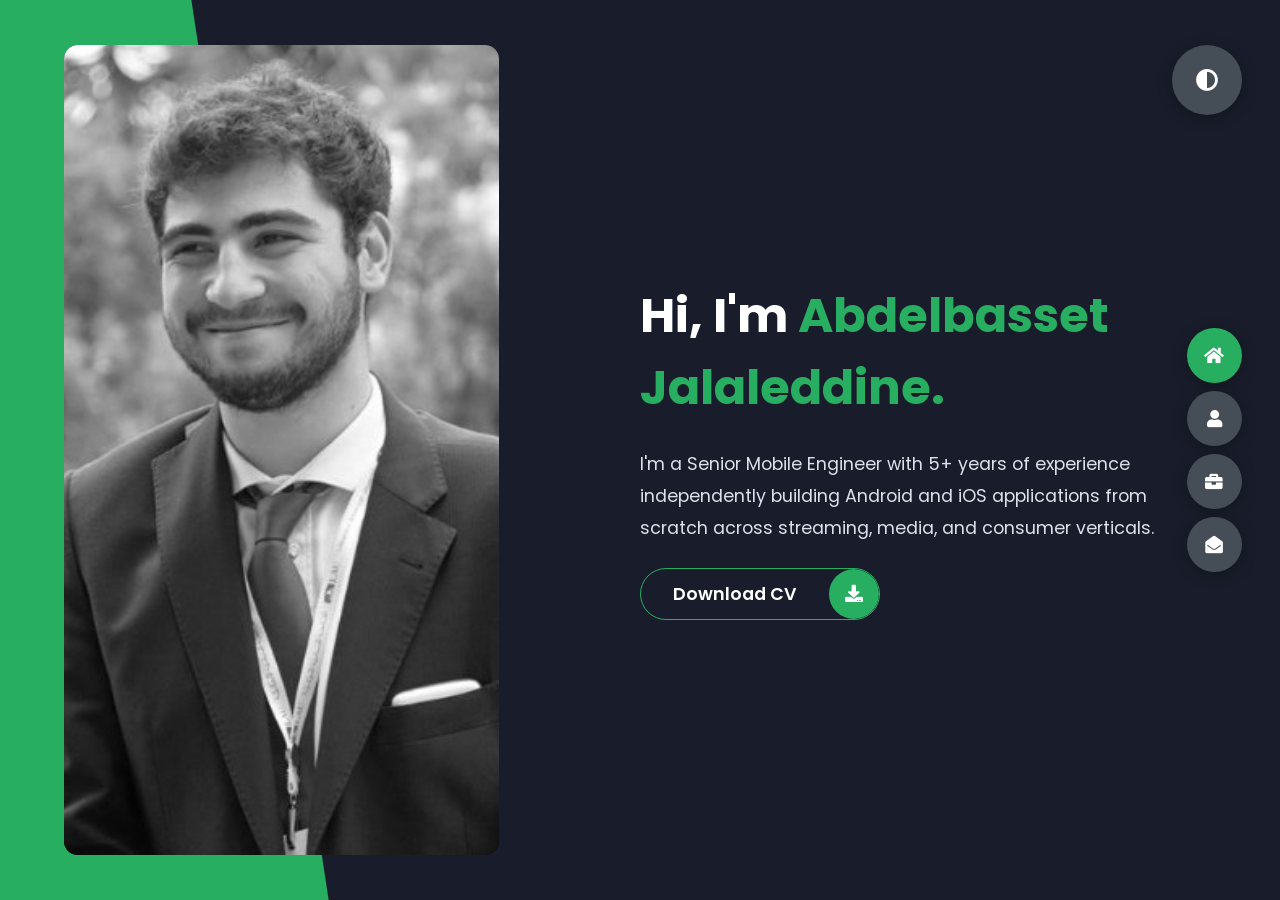
==== index.html @ e1ea6615 "Fixed ReadME msg" ====
<!DOCTYPE html>
<html lang="en">
<head>
    <meta charset="UTF-8">
    <meta http-equiv="X-UA-Compatible" content="IE=edge">
    <meta name="viewport" content="width=device-width, initial-scale=1.0">
    <title>Abdelbasset's Portfolio</title>
    <link rel="stylesheet" href="styles/styles.css">
    <link rel="preconnect" href="https://fonts.googleapis.com/">
    <link rel="preconnect" href="https://fonts.gstatic.com/" crossorigin>
    <link rel="stylesheet" href="https://cdnjs.cloudflare.com/ajax/libs/font-awesome/5.15.4/css/all.min.css" crossorigin="anonymous" referrerpolicy="no-referrer"/>
    <link href="https://fonts.googleapis.com/css2?family=Poppins:wght@400;500;600;700;800&display=swap" rel="stylesheet">
</head>
<body class="main-content">

    <header class="container header active" id="home">
        <div class="header-content">
            <div class="left-header">
                <div class="h-shape"></div>
                <div class="image">
                    <img src="img/hero.jpg" alt="Abdelbasset Jalaleddine">
                </div>
            </div>
            <div class="right-header">
                <h1 class="name">
                    Hi, I'm <span>Abdelbasset Jalaleddine.</span>
                </h1>
                <p>
                    I'm a Senior Mobile Engineer with 5+ years of experience independently building Android and iOS applications from scratch across streaming, media, and consumer verticals.
                </p>
                <div class="btn-con">
                    <a href="Abdelbasset_Jalaleddine_CV.pdf" target="_blank" class="main-btn">
                        <span class="btn-text">Download CV</span>
                        <span class="btn-icon"><i class="fas fa-download"></i></span>
                    </a>
                </div>
            </div>
        </div>
    </header>

    <main>
        <section class="container about" id="about">
            <div class="main-title">
                <h2>About <span>me</span><span class="bg-text">my stats</span></h2>
            </div>
            <div class="about-container">
                <div class="left-about">
                    <h4>Information About me</h4>
                    <p>
                        Senior Mobile Engineer with a Canadian Open Work Permit.<br/>
                        I have 5+ years of experience independently building applications from scratch and led cross-functional teams as a Lead Mobile Developer while continuing to personally deliver complete products end-to-end.<br/><br/>
                        Sole author of apps with a combined 6.6M+ downloads.<br/>
                        Authored a custom ExoPlayer library, a company-wide API client library, full API documentation, and a custom ChromeCast Receiver supporting ads, DRM, audio tracks, and subtitles across Android, iOS, and Web.
                    </p>
                    <div class="btn-con">
                        <a href="Abdelbasset_Jalaleddine_CV.pdf" target="_blank" class="main-btn">
                            <span class="btn-text">Download CV</span>
                            <span class="btn-icon"><i class="fas fa-download"></i></span>
                        </a>
                    </div>
                </div>
                <div class="right-about">
                    <div class="about-item">
                        <div class="abt-text">
                            <p class="large-text">6.6M+</p>
                            <p class="small-text">App <br/> Downloads</p>
                        </div>
                    </div>
                    <div class="about-item">
                        <div class="abt-text">
                            <p class="large-text">5+</p>
                            <p class="small-text">Years of <br/> experience</p>
                        </div>
                    </div>
                    <div class="about-item">
                        <div class="abt-text">
                            <p class="large-text">1M+</p>
                            <p class="small-text">SABC+ <br/> Downloads</p>
                        </div>
                    </div>
                    <div class="about-item">
                        <div class="abt-text">
                            <p class="large-text">5M+</p>
                            <p class="small-text">NoorPlay <br/> Downloads</p>
                        </div>
                    </div>
                </div>
            </div>
            <div class="about-stats">
                <h4 class="stat-title">My Skills</h4>
                <div class="progress-bars">
                    <div class="progress-bar">
                        <p class="prog-title">Kotlin & Java</p>
                        <div class="progress-con">
                            <p class="prog-text">95%</p>
                            <div class="progress"><span class="html" style="width:95%"></span></div>
                        </div>
                    </div>
                    <div class="progress-bar">
                        <p class="prog-title">Jetpack Compose & MVVM</p>
                        <div class="progress-con">
                            <p class="prog-text">90%</p>
                            <div class="progress"><span class="css" style="width:90%"></span></div>
                        </div>
                    </div>
                    <div class="progress-bar">
                        <p class="prog-title">ExoPlayer & ChromeCast SDK</p>
                        <div class="progress-con">
                            <p class="prog-text">85%</p>
                            <div class="progress"><span class="js" style="width:85%"></span></div>
                        </div>
                    </div>
                    <div class="progress-bar">
                        <p class="prog-title">Android / Android TV</p>
                        <div class="progress-con">
                            <p class="prog-text">95%</p>
                            <div class="progress"><span class="react" style="width:95%"></span></div>
                        </div>
                    </div>
                    <div class="progress-bar">
                        <p class="prog-title">iOS</p>
                        <div class="progress-con">
                            <p class="prog-text">70%</p>
                            <div class="progress"><span class="android" style="width:70%"></span></div>
                        </div>
                    </div>
                    <div class="progress-bar">
                        <p class="prog-title">React Native</p>
                        <div class="progress-con">
                            <p class="prog-text">75%</p>
                            <div class="progress"><span class="ios" style="width:75%"></span></div>
                        </div>
                    </div>
                </div>
            </div>
            <h4 class="stat-title">My Timeline</h4>
            <div class="timeline">
                <div class="timeline-item">
                    <div class="tl-icon"><i class="fas fa-briefcase"></i></div>
                    <p class="tl-duration">March 2024 - Present</p>
                    <h5>Lead Mobile Developer<span> - Mangomolo</span></h5>
                    <p>- Led Android and iOS engineering teams; personally built all assigned apps entirely from scratch.<br/><br/>- Delivered SABC+ (1M+ downloads), NoorPlay (5M+ downloads), and 51 Kuwait TV (100K+ downloads).<br/><br/>- Engineered a custom ExoPlayer library and built a custom API client library.</p>
                </div>
                <div class="timeline-item">
                    <div class="tl-icon"><i class="fas fa-briefcase"></i></div>
                    <p class="tl-duration">April 2021 - March 2024</p>
                    <h5>Mobile Application Developer<span> - Mangomolo</span></h5>
                    <p>- Independently built all assigned Android apps entirely from scratch, including Samuh, Awaan, NowTV, and Freevision Play.<br/><br/>- Developed reusable libraries for video streaming and user authentication.<br/><br/>- Provided cross-platform guidance and code reviews to support iOS developers.</p>
                </div>
                <div class="timeline-item">
                    <div class="tl-icon"><i class="fas fa-briefcase"></i></div>
                    <p class="tl-duration">2020 - Present</p>
                    <h5>Software Developer<span> - Selected Projects</span></h5>
                    <p>- Developed LebaneseWeather App with live API integration and dynamic UI.<br/><br/>- Built Corona Tracker with real-time statistics, interactive charts, and maps.<br/><br/>- Created UltraVet, a telemedicine platform for veterinarians featuring appointment booking.</p>
                </div>
                <div class="timeline-item">
                    <div class="tl-icon"><i class="fas fa-user-graduate"></i></div>
                    <p class="tl-duration">2019 - 2021</p>
                    <h5>President, LAU Robotics Club<span> - Lebanese American University</span></h5>
                    <p>Organized various workshops for students, guided the board in tasks, and provided technical mentorship for hardware and software projects.</p>
                </div>
                <div class="timeline-item">
                    <div class="tl-icon"><i class="fas fa-certificate"></i></div>
                    <p class="tl-duration">2021 - 2023</p>
                    <h5>Certifications<span></span></h5>
                    <p>- Create the User Interface with SwiftUI - Coursera (July 2023)<br/><br/>- Introduction to iOS Mobile App Development - Meta (July 2023)<br/><br/>- Fundamentals of Deep Learning - NVIDIA (April 2021)</p>
                </div>
            </div>
        </section>

        <section class="container" id="portfolio">
            <div class="main-title">
                <h2>My <span>Portfolio</span><span class="bg-text">My Work</span></h2>
            </div>
            <p class="port-text">Here is some of the work that I've independently built from scratch.</p>
            <div class="portfolios">
                
                <div class="portfolio-item">
                    <div class="image"><img src="img/noorplay.jpg" alt="NoorPlay"></div>
                    <div class="hover-items">
                        <h3>NoorPlay (5M+ Downloads)</h3>
                        <div class="icons">
                            <a href="https://play.google.com/store/apps/details?id=ps.goldendeveloper.alnoor" target="_blank" class="icon"><i class="fab fa-google-play"></i></a>
                        </div>
                    </div>
                </div>

                 <div class="portfolio-item">
                    <div class="image"><img src="img/sabc.jpg" alt="SABC+"></div>
                    <div class="hover-items">
                        <h3>Freevision Play (1M+ Downloads)</h3>
                        <div class="icons">
                            <a href="https://play.google.com/store/apps/details?id=tv.sabcplus.vod" target="_blank" class="icon"><i class="fab fa-google-play"></i></a>
                        </div>
                    </div>
                </div>

                 <div class="portfolio-item">
                    <div class="image"><img src="img/51.png" alt="51 Kuwait"></div>
                    <div class="hover-items">
                        <h3>51 Kuwait (100K+ Downloads)</h3>
                        <div class="icons">
                            <a href="https://play.google.com/store/apps/details?id=kw.gov.media.kuwaittv" target="_blank" class="icon"><i class="fab fa-google-play"></i></a>
                        </div>
                    </div>
                </div>

                <div class="portfolio-item">
                    <div class="image"><img src="img/awaan.jpg" alt="Awaan"></div>
                    <div class="hover-items">
                        <h3>Awaan (500K+ Downloads)</h3>
                        <div class="icons">
                            <a href="https://play.google.com/store/apps/details?id=com.dotcomlb.dcn" target="_blank" class="icon"><i class="fab fa-google-play"></i></a>
                        </div>
                    </div>
                </div>
                
                <div class="portfolio-item">
                    <div class="image"><img src="img/samuh.jpg" alt="Samuh"></div>
                    <div class="hover-items">
                        <h3>Samuh (10K+ Downloads)</h3>
                        <div class="icons">
                            <a href="https://play.google.com/store/apps/details?id=com.samuhbhutan.live" target="_blank" class="icon"><i class="fab fa-google-play"></i></a>
                        </div>
                    </div>
                </div>

                <div class="portfolio-item">
                    <div class="image"><img src="img/freevision_mobile.jpg" alt="Freevision Mobile"></div>
                    <div class="hover-items">
                        <h3>Freevision Play (10K+ Downloads)</h3>
                        <div class="icons">
                            <a href="https://play.google.com/store/apps/details?id=za.co.freevisiontv" target="_blank" class="icon"><i class="fab fa-google-play"></i></a>
                        </div>
                    </div>
                </div>

                <div class="portfolio-item">
                    <div class="image"><img src="img/freevision_tv.jpg" alt="Freevision TV"></div>
                    <div class="hover-items">
                        <h3>Freevision Play (10K+ Downloads)</h3>
                        <div class="icons">
                            <a href="https://play.google.com/store/apps/details?id=za.co.freevisiontv" target="_blank" class="icon"><i class="fab fa-google-play"></i></a>
                        </div>
                    </div>
                </div>

            </div>
        </section>

        <section class="container contact" id="contact">
            <div class="contact-container">
                <div class="main-title">
                    <h2>Contact <span>Me</span><span class="bg-text">Contact</span></h2>
                </div>
                <div class="contact-content-con">
                    <div class="left-contact">
                        <h4>Contact me here</h4>
                        <div class="contact-info">
                            <div class="contact-item">
                                <div class="icon"><i class="fas fa-envelope"></i><span>Email:</span></div>
                                <p><span>&emsp;abdelbasset.jalaleddine@gmail.com</span></p>
                            </div>
                            <div class="contact-item">
                                <div class="icon"><i class="fas fa-user-graduate"></i><span>Education:</span></div>
                                <p><span>&emsp;Bachelor of Engineering in Computer Engineering, LAU</span></p>
                            </div>
                            <div class="contact-item">
                                <div class="icon"><i class="fas fa-phone"></i><span>Mobile Number:</span></div>
                                <p><span>&emsp;+1 (548) 372-2009</span></p>
                            </div>
                            <div class="contact-item">
                                <div class="icon"><i class="fas fa-id-card"></i><span>Work Authorization:</span></div>
                                <p><span>&emsp;Canadian Open Work Permit</span></p>
                            </div>
                        </div>
                        <div class="contact-icons">
                            <div class="contact-icon">
                                <a href="https://linkedin.com/in/abdelbasset-jalaleddine" target="_blank"><i class="fab fa-linkedin"></i></a>
                                <a href="https://github.com/AbdelbassetJalaleddine" target="_blank"><i class="fab fa-github"></i></a>
                            </div>
                        </div>
                    </div>
                </div>
            </div>
        </section>
    </main>

    <div class="controls">
        <div class="control active-btn" data-id="home"><i class="fas fa-home"></i></div>
        <div class="control" data-id="about"><i class="fas fa-user"></i></div>
        <div class="control" data-id="portfolio"><i class="fas fa-briefcase"></i></div>
        <div class="control" data-id="contact"><i class="fas fa-envelope-open"></i></div>
    </div>

    <div class="theme-btn"><i class="fas fa-adjust"></i></div>

    <script src="app.js"></script>
</body>
</html>
---- styles/styles.css ----
/* ===== CSS VARIABLES ===== */
:root {
    --color-primary: #191d2b;
    --color-secondary: #27AE60;
    --color-white: #FFFFFF;
    --color-black: #000;
    --color-grey0: #f8f8f8;
    --color-grey-1: #dbe1e8;
    --color-grey-2: #b2becd;
    --color-grey-3: #6c7983;
    --color-grey-4: #454e56;
    --color-grey-5: #2a2e35;
    --color-grey-6: #12181b;
    --br-sm-2: 14px;
    --box-shadow-1: 0 3px 15px rgba(0,0,0,.3);
}

.light-mode {
    --color-primary: #FFFFFF;
    --color-secondary: #F56692;
    --color-white: #454e56;
    --color-black: #000;
    --color-grey0: #f8f8f8;
    --color-grey-1: #6c7983;
    --color-grey-2: #6c7983;
    --color-grey-3: #6c7983;
    --color-grey-4: #454e56;
    --color-grey-5: #f8f8f8;
    --color-grey-6: #12181b;
}

* {
    margin: 0;
    padding: 0;
    box-sizing: border-box;
    list-style: none;
}

body {
    background-color: var(--color-primary);
    font-family: 'Poppins', sans-serif;
    font-size: 1.1rem;
    color: var(--color-white);
    transition: all .4s ease-in-out;
}

a {
    display: inline-block;
    text-decoration: none;
    color: inherit;
}

header { min-height: 100vh; color: var(--color-white); }
section { min-height: 100vh; width: 100%; }

::-webkit-scrollbar { width: 6px; }
::-webkit-scrollbar-track { background: var(--color-grey-5); }
::-webkit-scrollbar-thumb { background: var(--color-secondary); border-radius: 10px; }

/* ===== CONTAINER / SECTION SWITCHING ===== */
.container {
    display: none;
    transform: translateY(-100%) scale(0);
    transition: all .4s ease-in-out;
    background-color: var(--color-primary);
}

.container.active {
    display: block;
    animation: appear .4s ease-in-out;
    transform: translateY(0) scaleY(1);
}

@keyframes appear {
    0% { transform: translateY(-100%) scaleX(0); opacity: 0; }
    100% { transform: translateY(0) scaleX(1); opacity: 1; }
}

/* ===== CONTROLS (Side Nav) ===== */
.controls {
    position: fixed;
    z-index: 10;
    top: 50%;
    right: 3%;
    display: flex;
    flex-direction: column;
    align-items: center;
    justify-content: center;
    transform: translateY(-50%);
    gap: .5rem;
}

.controls .control {
    padding: 1rem;
    cursor: pointer;
    background-color: var(--color-grey-4);
    width: 55px;
    height: 55px;
    border-radius: 50%;
    display: flex;
    justify-content: center;
    align-items: center;
    box-shadow: var(--box-shadow-1);
    transition: all .4s ease-in-out;
}

.controls .control:hover { background-color: var(--color-secondary); color: var(--color-white); }
.controls .active-btn { background-color: var(--color-secondary); color: var(--color-white); }

/* ===== THEME BUTTON ===== */
.theme-btn {
    top: 5%;
    right: 3%;
    width: 70px;
    height: 70px;
    border-radius: 50%;
    background-color: var(--color-grey-4);
    position: fixed;
    cursor: pointer;
    display: flex;
    justify-content: center;
    align-items: center;
    box-shadow: var(--box-shadow-1);
    transition: all .4s ease-in-out;
    z-index: 10;
}

.theme-btn:hover { background-color: var(--color-secondary); }
.theme-btn i { font-size: 1.4rem; color: var(--color-white); pointer-events: none; }

/* ===== HEADER ===== */
.header { overflow: hidden; padding: 0 !important; }

.header-content {
    display: grid;
    grid-template-columns: repeat(2, 1fr);
    min-height: 100vh;
}

.left-header {
    display: flex;
    align-items: center;
    position: relative;
}

.h-shape {
    transition: all .4s ease-in-out;
    width: 65%;
    height: 100%;
    background-color: var(--color-secondary);
    position: absolute;
    left: 0;
    top: 0;
    z-index: -1;
    clip-path: polygon(0 0, 46% 0, 79% 100%, 0% 100%);
}

.left-header .image {
    border-radius: var(--br-sm-2);
    height: 90%;
    width: 68%;
    margin-left: 4rem;
    background-color: var(--color-black);
    transition: all .4s ease-in-out;
}

.left-header .image img {
    width: 100%;
    height: 100%;
    object-fit: cover;
    transition: all .4s ease-in-out;
    filter: grayscale(100%);
    border-radius: var(--br-sm-2);
}

.left-header .image img:hover {
    filter: grayscale(0);
    transform: scale(1.03);
}

.right-header {
    display: flex;
    flex-direction: column;
    justify-content: center;
    padding-right: 18%;
}

.right-header .name { font-size: 3rem; }
.right-header .name span { color: var(--color-secondary); }
.right-header p { margin: 1.5rem 0; line-height: 2rem; color: var(--color-grey-1); }

/* ===== BUTTONS ===== */
.btn-con { display: flex; align-self: flex-start; }

.main-btn {
    border-radius: 30px;
    color: inherit;
    font-weight: 600;
    position: relative;
    border: 1px solid var(--color-secondary);
    display: flex;
    align-self: flex-start;
    align-items: center;
    overflow: hidden;
}

.main-btn .btn-text { padding: .75rem 2rem; }

.main-btn .btn-icon {
    background-color: var(--color-secondary);
    display: flex;
    align-items: center;
    justify-content: center;
    border-radius: 50%;
    padding: 1rem;
}

.main-btn::before {
    content: "";
    position: absolute;
    top: 0;
    right: 0;
    transform: translateX(100%);
    transition: all .4s ease-out;
    width: 100%;
    height: 100%;
    background-color: var(--color-secondary);
    z-index: -1;
    border-radius: 30px;
}

.main-btn:hover::before { transform: translateX(0); }
.main-btn:hover { color: var(--color-white); }

/* ===== SECTION TITLES ===== */
.main-title { text-align: center; padding: 3.5rem 0 0; }

.main-title h2 {
    position: relative;
    text-transform: uppercase;
    font-size: 4rem;
}

.main-title h2 span { color: var(--color-secondary); }

.main-title h2 .bg-text {
    position: absolute;
    top: 50%;
    left: 50%;
    color: var(--color-grey-5);
    transition: all .4s ease-in-out;
    z-index: -1;
    transform: translate(-50%, -50%);
    font-weight: 800;
    font-size: 6.3rem;
}

/* ===== ABOUT ===== */
.about-container {
    display: grid;
    grid-template-columns: repeat(2, 1fr);
    padding: 3.5rem 4rem;
}

.about-container .right-about {
    display: grid;
    grid-template-columns: repeat(2, 1fr);
    gap: 2rem;
}

.about-item {
    border: 1px solid var(--color-grey-5);
    border-radius: 5px;
    transition: all .4s ease-in-out;
    box-shadow: 1px 2px 15px rgba(0,0,0,.1);
}

.about-item:hover {
    cursor: default;
    background-color: var(--color-secondary);
    border: 1px solid var(--color-secondary);
    box-shadow: 1px 4px 15px rgba(0,0,0,.32);
}

.about-item .abt-text {
    padding: 1.5rem;
    display: flex;
    flex-direction: column;
}

.about-item .abt-text .large-text {
    font-size: 3rem;
    font-weight: 700;
    color: var(--color-secondary);
}

.about-item:hover .large-text { color: var(--color-primary); }

.about-item .abt-text .small-text {
    padding-left: .5rem;
    position: relative;
    text-transform: uppercase;
    font-size: .85rem;
    color: var(--color-grey-1);
    letter-spacing: 2px;
}

.about-item:hover .small-text { color: var(--color-primary); }

.about-item .abt-text .small-text::before {
    content: '';
    position: absolute;
    left: 0;
    top: 15%;
    width: 2px;
    height: 70%;
    background-color: var(--color-grey-5);
}

.left-about { padding-right: 5rem; }
.left-about h4 { font-size: 2rem; text-transform: uppercase; color: var(--color-white); }
.left-about p { line-height: 2rem; padding: 1rem; color: var(--color-grey-1); }

/* ===== SKILLS ===== */
.about-stats { padding-bottom: 4rem; }

.stat-title {
    text-transform: uppercase;
    font-size: 1.4rem;
    text-align: center;
    padding: 3.5rem 0;
    position: relative;
}

.stat-title::before {
    content: '';
    position: absolute;
    left: 50%;
    top: 0;
    width: 40%;
    height: 1px;
    background-color: var(--color-grey-5);
    transform: translateX(-50%);
}

.progress-bars {
    display: grid;
    grid-template-columns: repeat(2, 1fr);
    gap: 2rem;
    padding: 0 4rem;
}

.progress-bar { display: flex; flex-direction: column; }
.prog-title { text-transform: uppercase; font-weight: 500; }
.progress-con { display: flex; align-items: center; }
.prog-text { color: var(--color-grey-2); padding-right: .5rem; }

.progress {
    flex: 1;
    background-color: var(--color-grey-4);
    border-radius: 10px;
    height: 0.45rem;
    overflow: hidden;
}

.progress span {
    display: block;
    height: 100%;
    border-radius: 10px;
    background-color: var(--color-secondary);
    transition: width 1s ease-in-out;
}

.progress .html { width: 80%; }
.progress .css { width: 80%; }
.progress .js { width: 75%; }
.progress .react { width: 75%; }
.progress .android { width: 90%; }
.progress .ios { width: 70%; }

/* ===== TIMELINE ===== */
.timeline {
    display: grid;
    grid-template-columns: repeat(2, 1fr);
    padding-bottom: 3rem;
}

.timeline-item {
    position: relative;
    padding: 3rem 2rem;
    border-top: 1px solid var(--color-grey-5);
}

.timeline-item:last-child { border-bottom: 1px solid var(--color-grey-5); }

.timeline-item .tl-icon {
    position: absolute;
    left: -27px;
    top: 20px;
    background-color: var(--color-secondary);
    width: 50px;
    height: 50px;
    border-radius: 50%;
    display: flex;
    align-items: center;
    justify-content: center;
    font-size: 1.3rem;
}

.timeline-item:nth-child(odd) {
    border-right: 1px solid var(--color-grey-5);
    padding-right: 4rem;
}

.timeline-item:nth-child(even) { padding-left: 4rem; }

.timeline-item:nth-child(odd) .tl-icon { right: -27px; left: auto; }

.timeline-item .tl-duration {
    padding: .2rem .6rem;
    background-color: var(--color-grey-5);
    border-radius: 15px;
    display: inline-block;
    font-size: .85rem;
    text-transform: uppercase;
    font-weight: 500;
}

.timeline-item h5 {
    padding: 1rem 0;
    text-transform: uppercase;
    font-size: 1.3rem;
    font-weight: 600;
}

.timeline-item h5 span { color: var(--color-grey-3); font-weight: 500; }
.timeline-item p { color: var(--color-grey-2); line-height: 1.8rem; }

/* ===== PORTFOLIO ===== */
.port-text { padding: 2rem 0; text-align: center; color: var(--color-grey-2); }

.portfolios {
    display: grid;
    grid-template-columns: repeat(3, 1fr);
    gap: 2rem;
    padding: 0 4rem 5rem;
}

.portfolio-item {
    position: relative;
    border-radius: 15px;
    overflow: hidden;
    cursor: pointer;
}

.portfolio-item .image {
    width: 100%;
    height: 300px;
    overflow: hidden;
    border-radius: 15px;
}

.portfolio-item .image img {
    width: 100%;
    height: 100%;
    object-fit: cover;
    transition: all .4s ease-in-out;
}

.portfolio-item:hover .image img {
    transform: scale(1.1);
    filter: blur(4px);
}

.portfolio-item .hover-items {
    width: 100%;
    height: 100%;
    background-color: var(--color-secondary);
    position: absolute;
    left: 0;
    top: 0;
    border-radius: 15px;
    display: flex;
    justify-content: center;
    align-items: center;
    flex-direction: column;
    opacity: 0;
    transform: scale(0);
    transition: all .4s ease-in-out;
}

.portfolio-item:hover .hover-items { opacity: 1; transform: scale(1); }
.portfolio-item .hover-items h3 { font-size: 1.5rem; color: var(--color-white); margin-bottom: 1.5rem; }

.portfolio-item .hover-items .icons {
    display: flex;
    justify-content: center;
    align-items: center;
}

.portfolio-item .hover-items .icons .icon {
    background-color: var(--color-primary);
    border-radius: 50%;
    width: 50px;
    height: 50px;
    display: flex;
    align-items: center;
    justify-content: center;
    margin: 0 1rem;
    cursor: pointer;
    transition: all .4s ease-in-out;
}

.portfolio-item .hover-items .icons .icon i {
    font-size: 1.5rem;
    color: var(--color-white);
    margin: 0 1rem;
}

.portfolio-item .hover-items .icons .icon:hover { background-color: var(--color-white); }
.portfolio-item .hover-items .icons .icon:hover i { color: var(--color-primary); }

/* ===== CONTACT ===== */
.contact-container { padding: 0 4rem 4rem; }
.contact-content-con { display: flex; padding-top: 3.5rem; gap: 2rem; }
.left-contact h4 { margin-top: 1rem; font-size: 2rem; text-transform: uppercase; }

.contact-info { padding: 1.5rem 0; }

.contact-item {
    display: flex;
    align-items: center;
    justify-content: space-between;
    padding: .5rem 0;
    border-bottom: 1px solid var(--color-grey-5);
}

.contact-item p { margin: .5rem 0; padding: .1rem; color: var(--color-grey-1); }

.contact-item .icon { display: flex; align-items: center; gap: .5rem; }

.contact-item .icon span {
    background-color: var(--color-secondary);
    color: var(--color-white);
    padding: .2rem 1rem;
    border-radius: 15px;
    font-size: .85rem;
}

.contact-item .icon i { font-size: 1.3rem; color: var(--color-secondary); }

.contact-icons { display: flex; margin-top: 2rem; }
.contact-icon { display: flex; gap: 1.5rem; }

.contact-icon a {
    display: flex;
    align-items: center;
    color: var(--color-white);
    gap: .5rem;
    font-size: 2.5rem;
    transition: all .4s ease-in-out;
}

.contact-icon a:hover { color: var(--color-secondary); }

/* ===== RESPONSIVE ===== */
@media screen and (max-width: 1200px) {
    .main-title h2 { font-size: 3rem; }
    .main-title h2 .bg-text { font-size: 4.5rem; }
    .right-header { padding-right: 6%; }
}

@media screen and (max-width: 900px) {
    .header-content { grid-template-columns: 1fr; }
    .left-header { display: none; }
    .right-header { padding: 4rem 2rem; padding-top: 8rem; }
    .right-header .name { font-size: 2.5rem; }
    .about-container { grid-template-columns: 1fr; padding: 2rem; }
    .left-about { padding-right: 0; margin-bottom: 2rem; }
    .about-container .right-about { grid-template-columns: repeat(2, 1fr); }
    .progress-bars { grid-template-columns: 1fr; padding: 0 2rem; }
    .timeline { grid-template-columns: 1fr; }
    .timeline-item:nth-child(odd) { border-right: none; padding-right: 2rem; }
    .timeline-item:nth-child(even) { padding-left: 2rem; }
    .portfolios { grid-template-columns: repeat(2, 1fr); padding: 0 2rem 5rem; }
    .controls {
        top: auto;
        bottom: 0;
        left: 50%;
        right: auto;
        transform: translateX(-50%);
        flex-direction: row;
        background-color: var(--color-grey-5);
        padding: .5rem 1rem;
        border-radius: 20px 20px 0 0;
        width: 100%;
        justify-content: space-around;
        box-shadow: 0 -3px 15px rgba(0,0,0,.3);
    }
    .contact-content-con { flex-direction: column; }
    .contact-container { padding: 0 2rem 6rem; }
    .main-title h2 { font-size: 2.5rem; }
    .main-title h2 .bg-text { font-size: 4rem; }
}

@media screen and (max-width: 600px) {
    .portfolios { grid-template-columns: 1fr; }
    .about-container .right-about { grid-template-columns: 1fr; }
    .right-header .name { font-size: 2rem; }
}
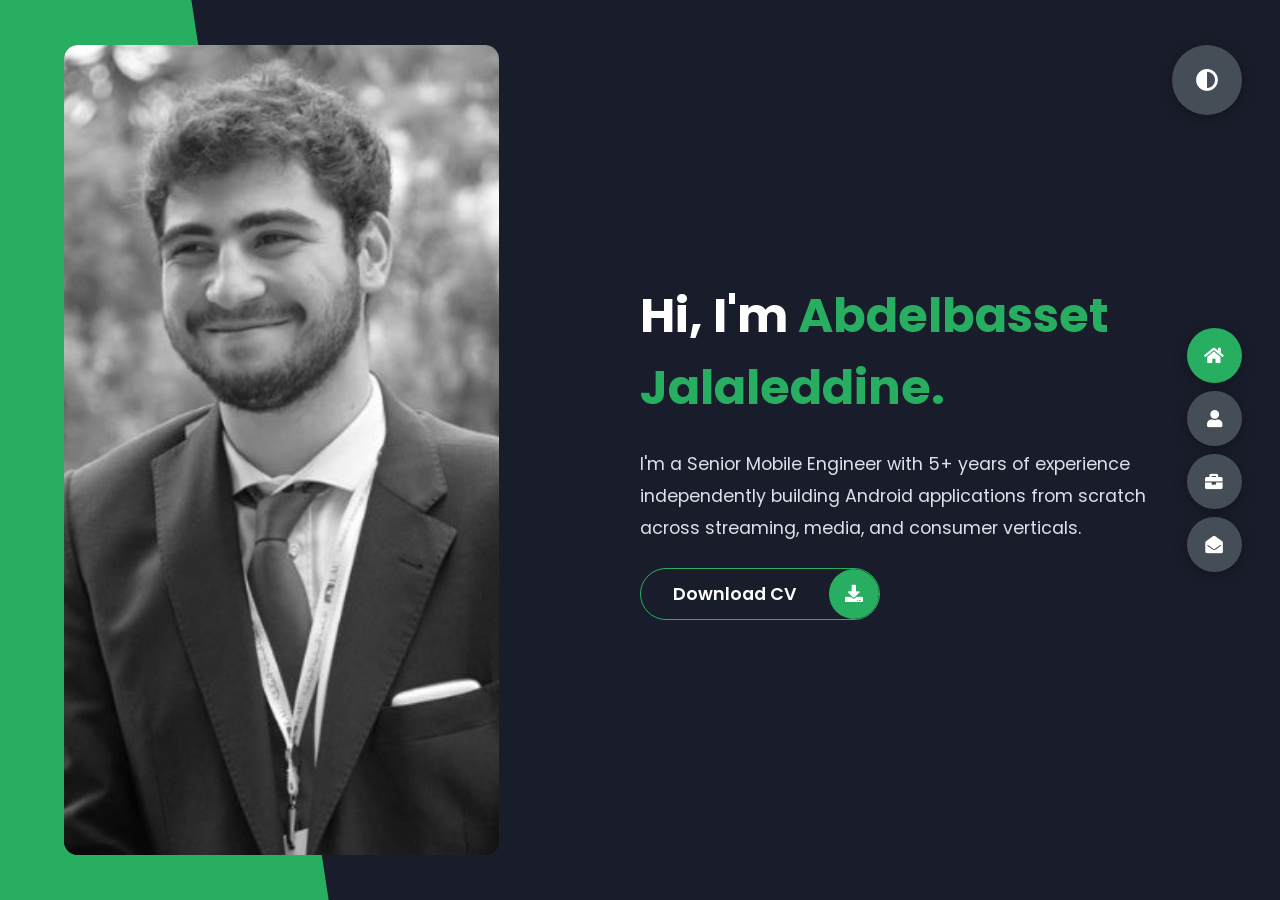
==== commit 7eabe73c: "Fixed landing text" ====
--- a/index.html
+++ b/index.html
@@ -26,7 +26,7 @@
                     Hi, I'm <span>Abdelbasset Jalaleddine.</span>
                 </h1>
                 <p>
-                    I'm a Senior Mobile Engineer with 5+ years of experience independently building Android and iOS applications from scratch across streaming, media, and consumer verticals.
+                    I'm a Senior Mobile Engineer with 5+ years of experience independently building Android applications from scratch across streaming, media, and consumer verticals.
                 </p>
                 <div class="btn-con">
                     <a href="Abdelbasset_Jalaleddine_CV.pdf" target="_blank" class="main-btn">
@@ -188,7 +188,7 @@
                  <div class="portfolio-item">
                     <div class="image"><img src="img/sabc.jpg" alt="SABC+"></div>
                     <div class="hover-items">
-                        <h3>Freevision Play (1M+ Downloads)</h3>
+                        <h3>SABC+ (1M+ Downloads)</h3>
                         <div class="icons">
                             <a href="https://play.google.com/store/apps/details?id=tv.sabcplus.vod" target="_blank" class="icon"><i class="fab fa-google-play"></i></a>
                         </div>
@@ -236,7 +236,7 @@
                 </div>
 
                 <div class="portfolio-item">
-                    <div class="image"><img src="img/freevision_tv.jpg" alt="Freevision TV"></div>
+                    <div class="image"><img src="img/freevision_tv.png" alt="Freevision TV"></div>
                     <div class="hover-items">
                         <h3>Freevision Play (10K+ Downloads)</h3>
                         <div class="icons">
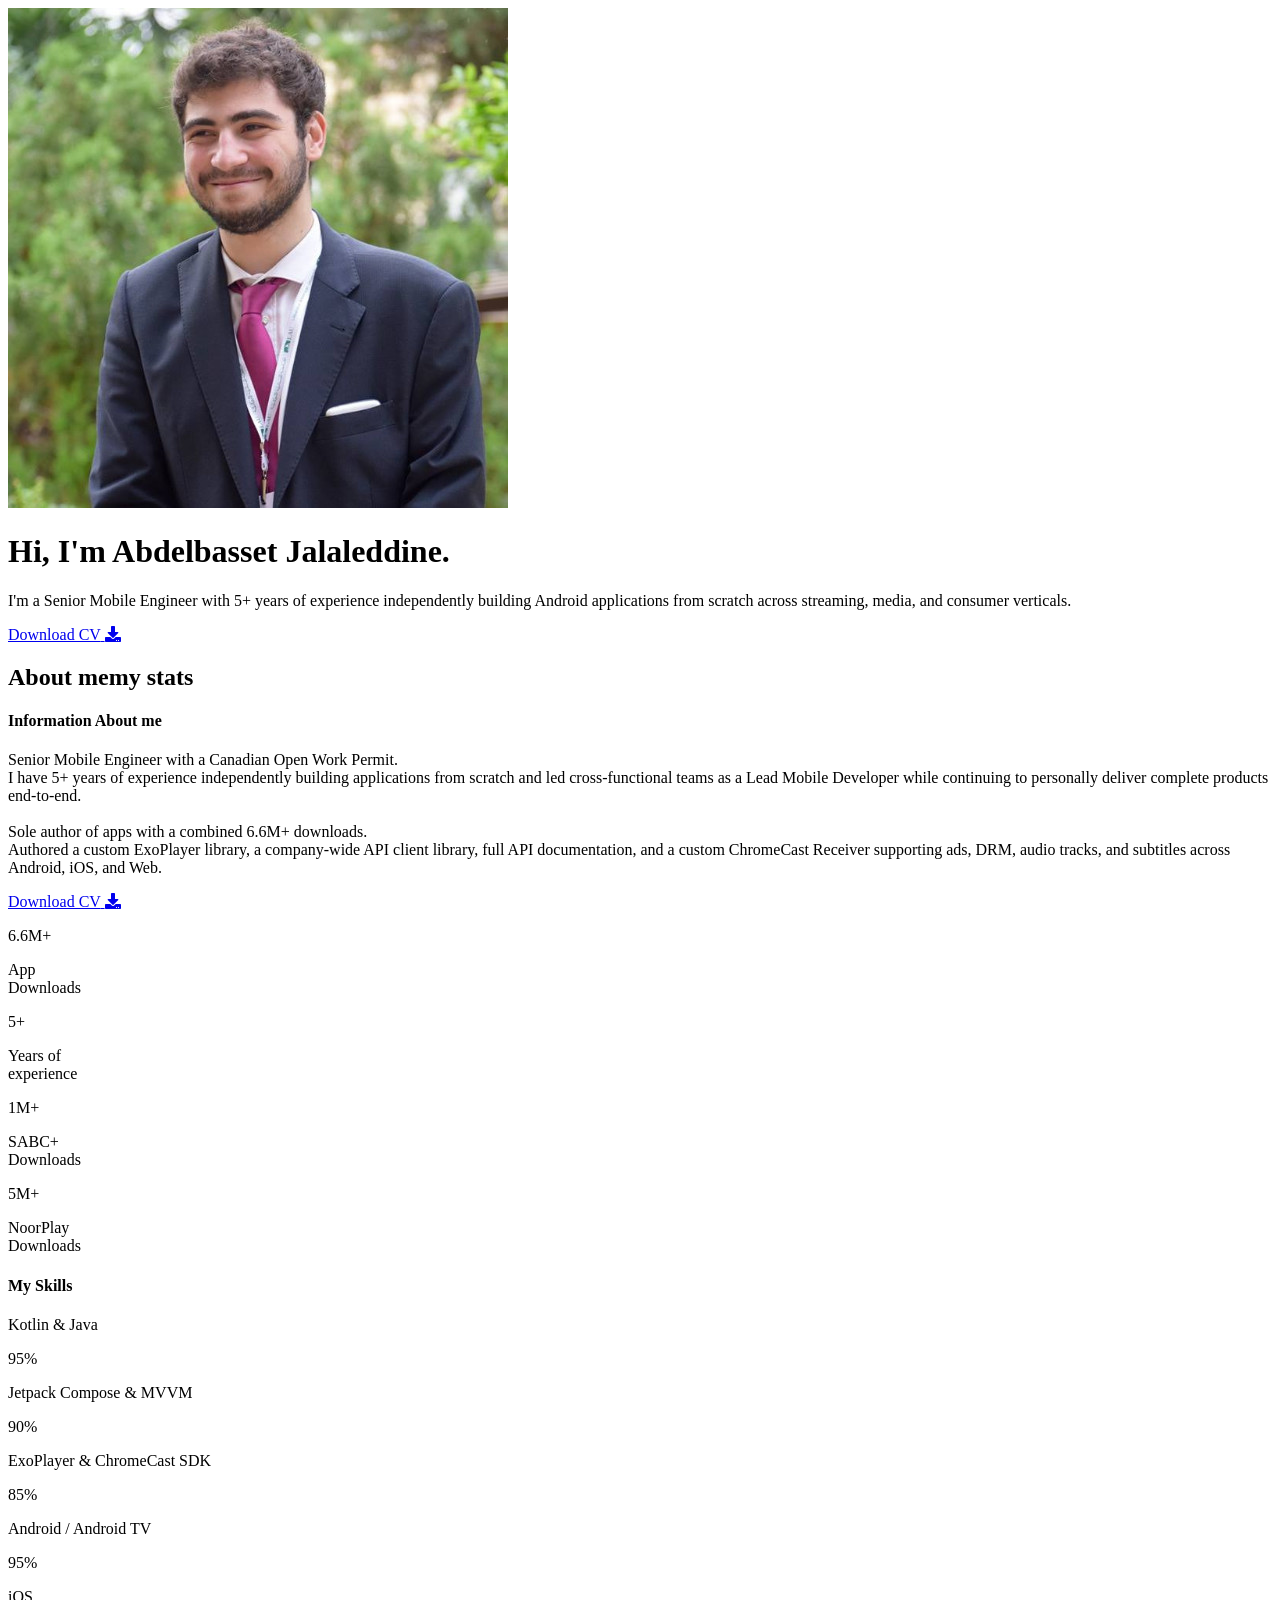
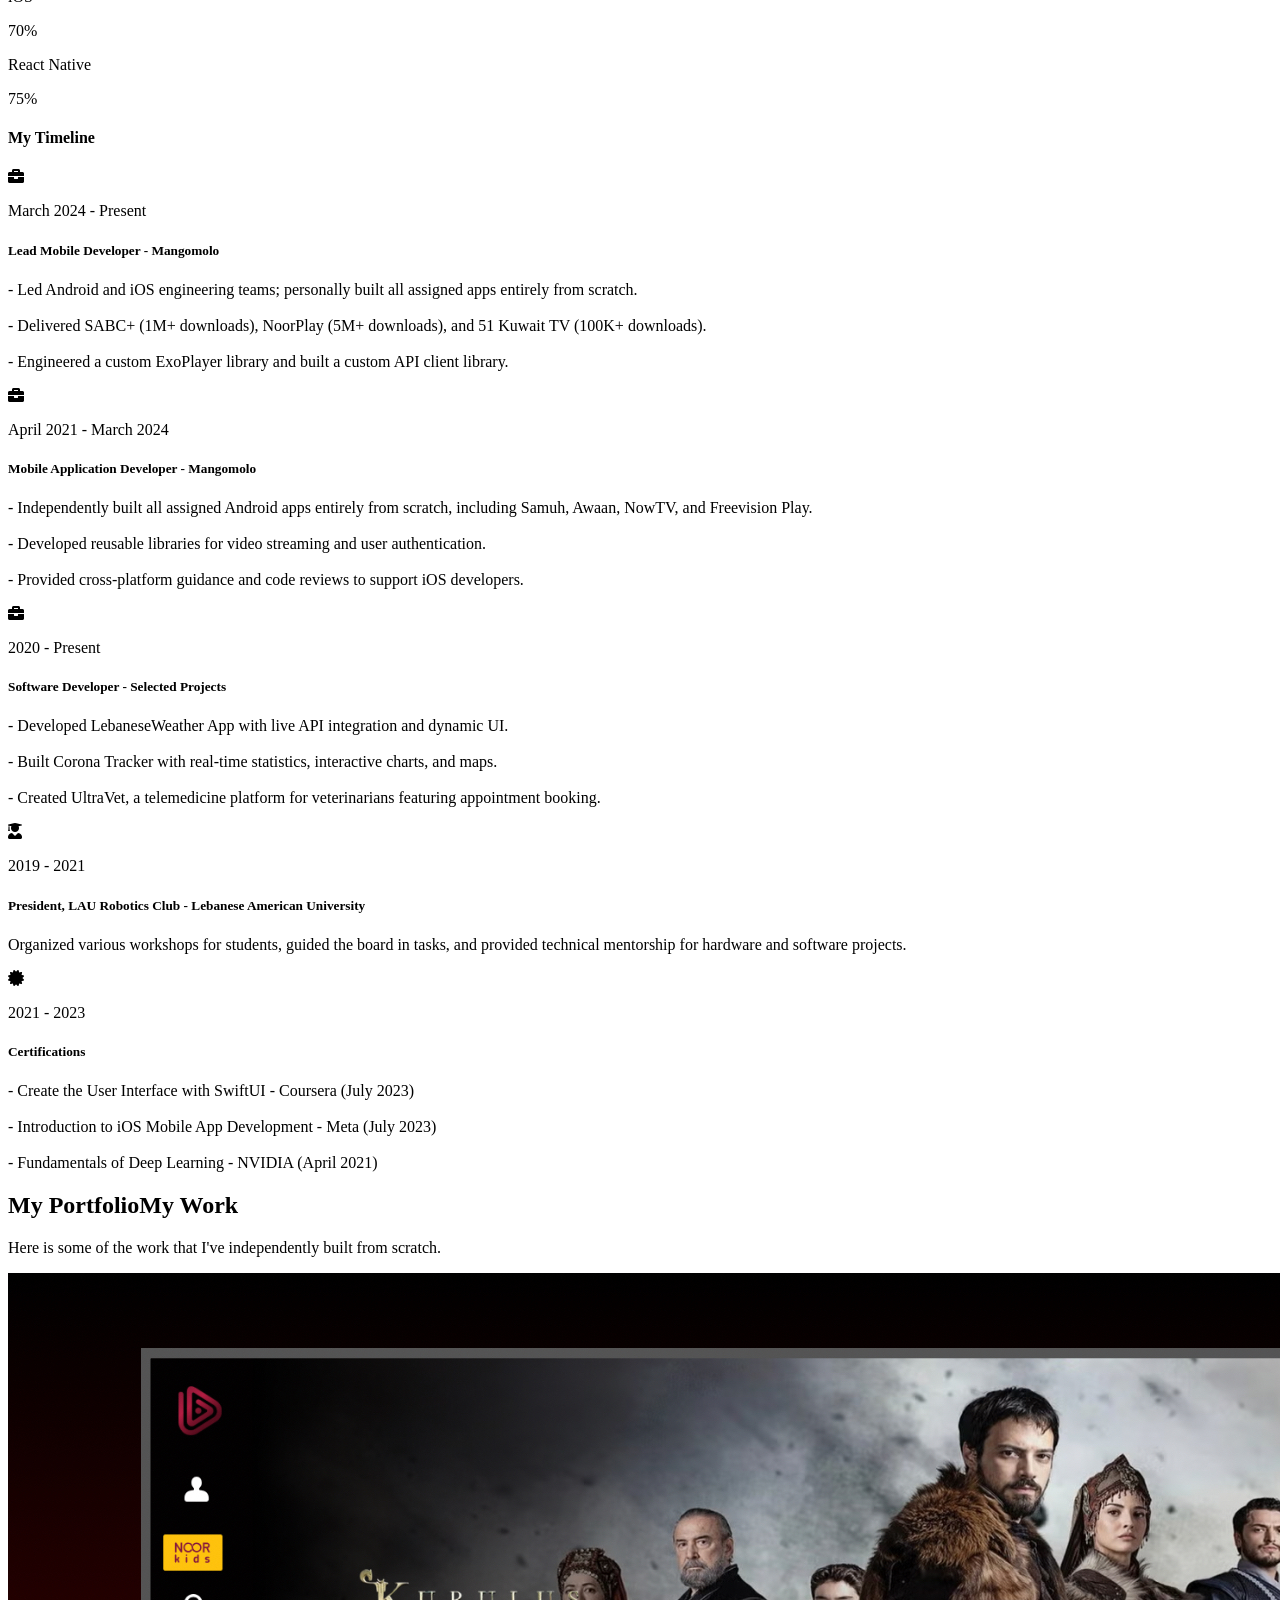
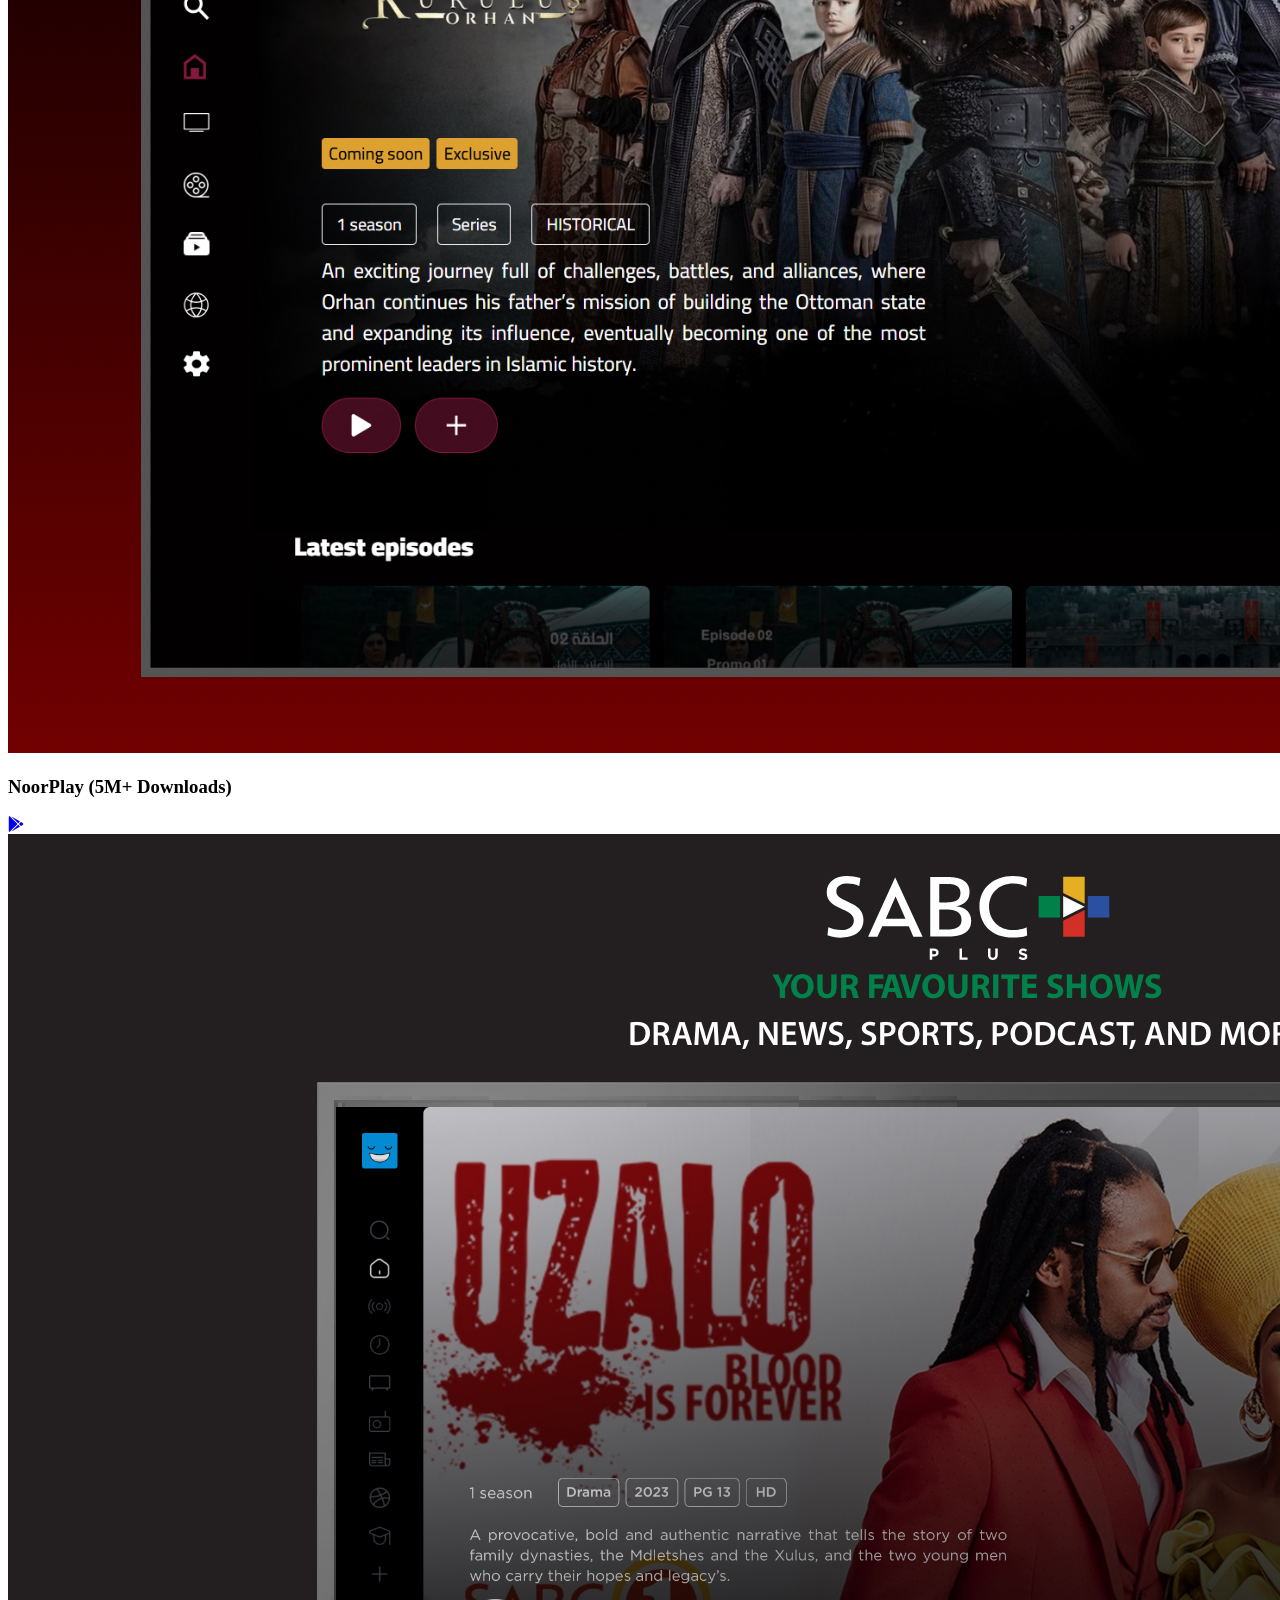
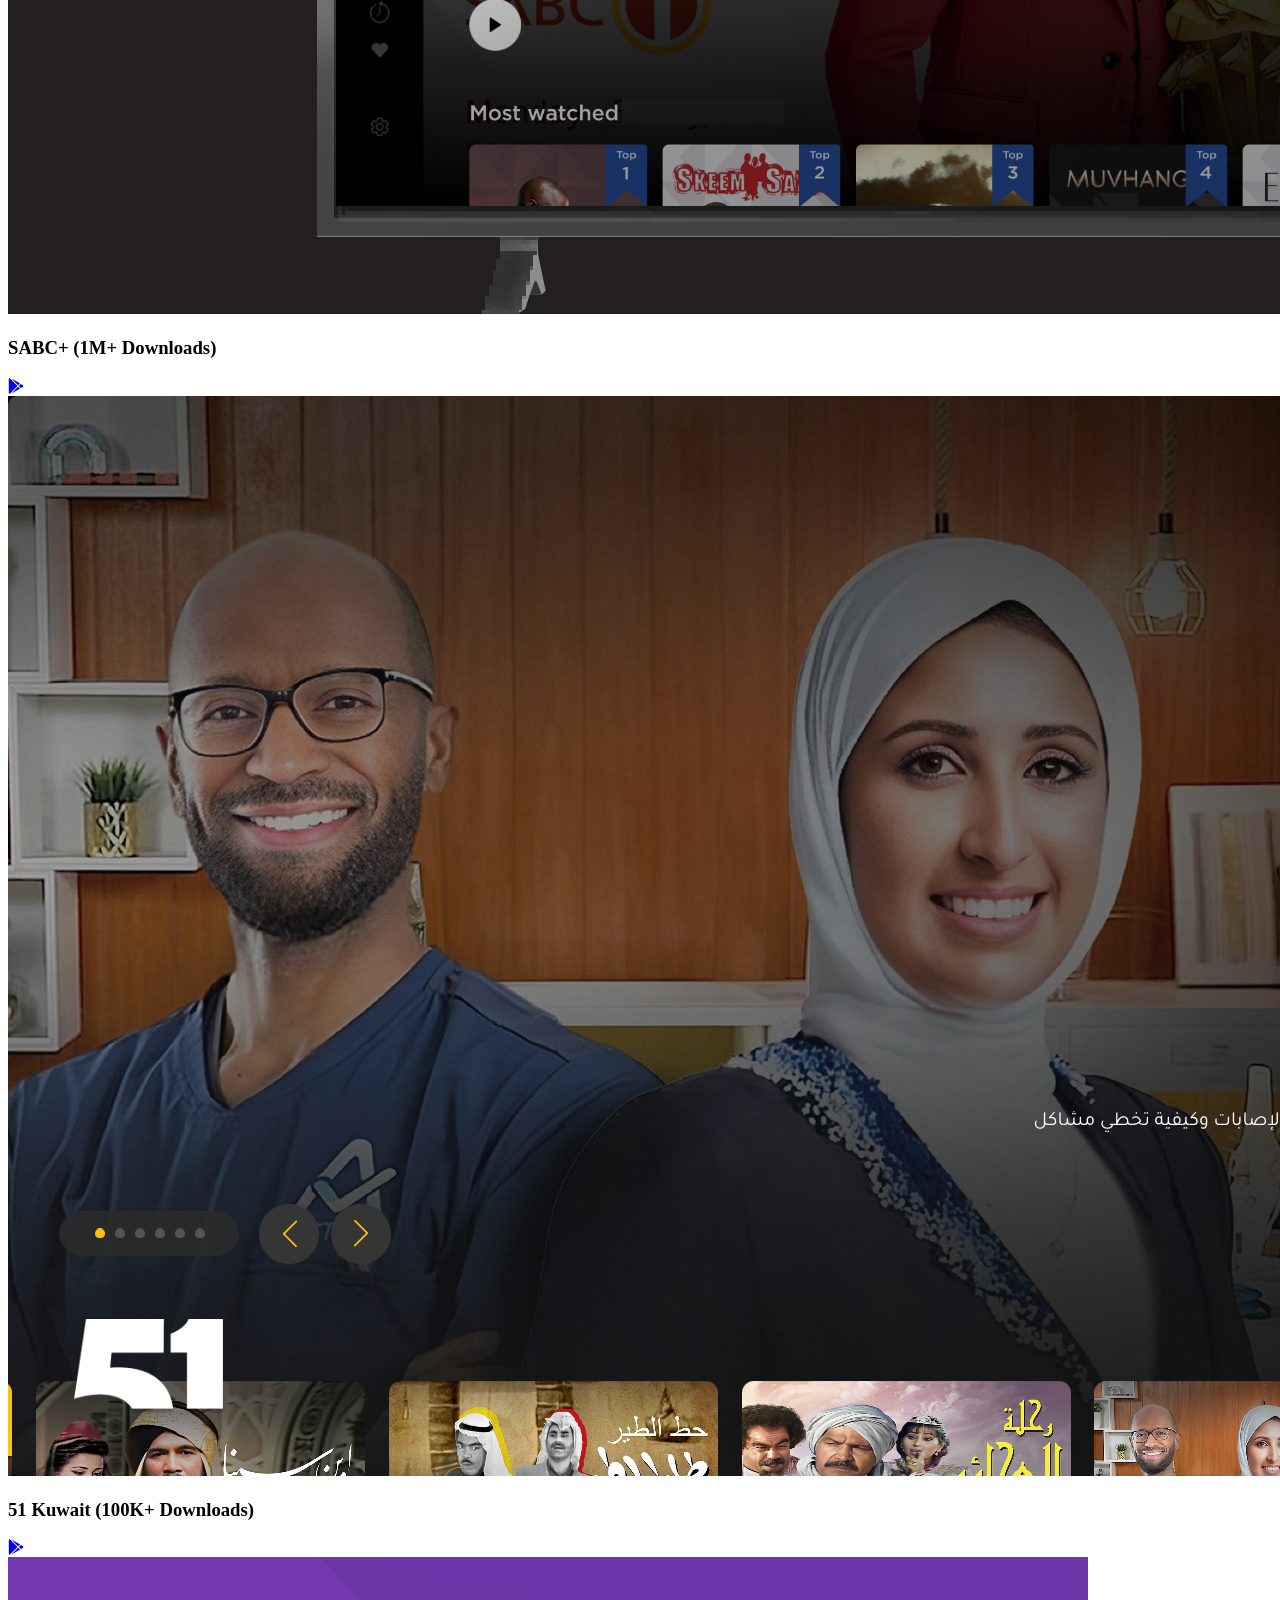
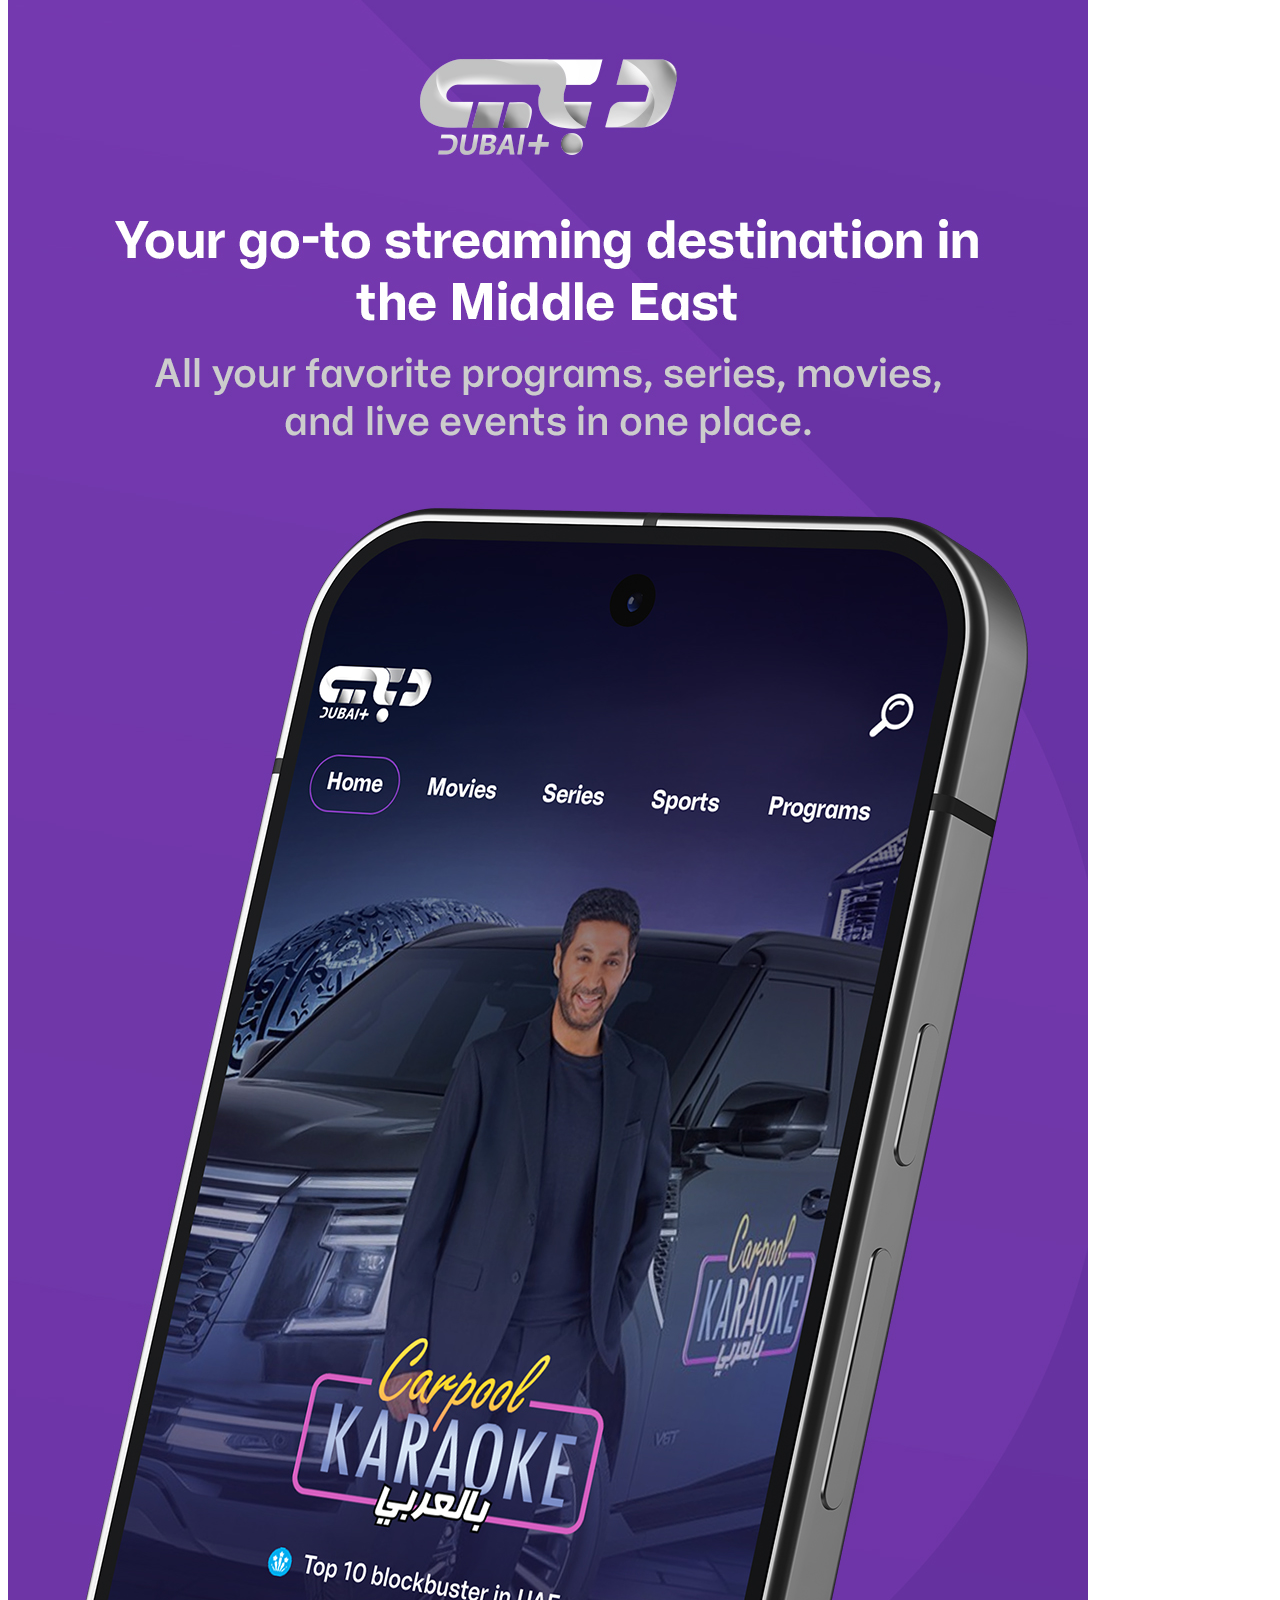
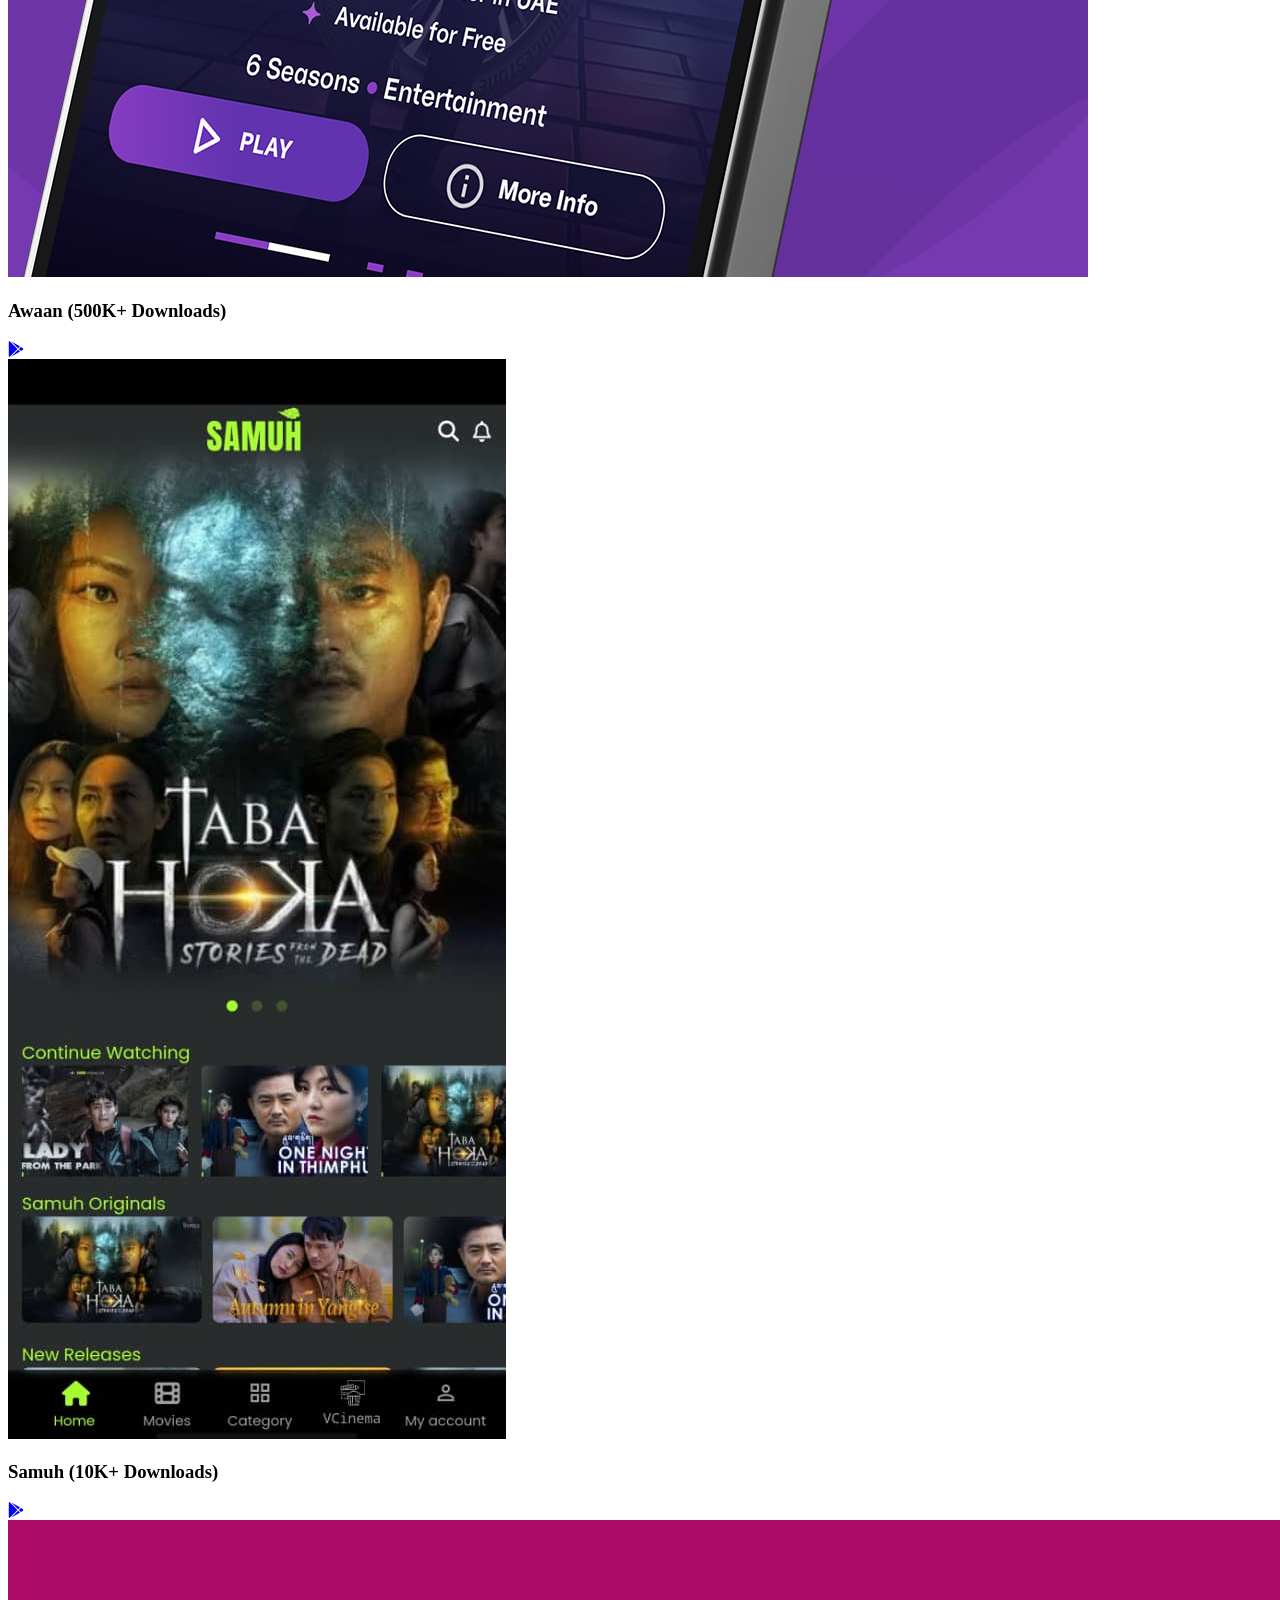
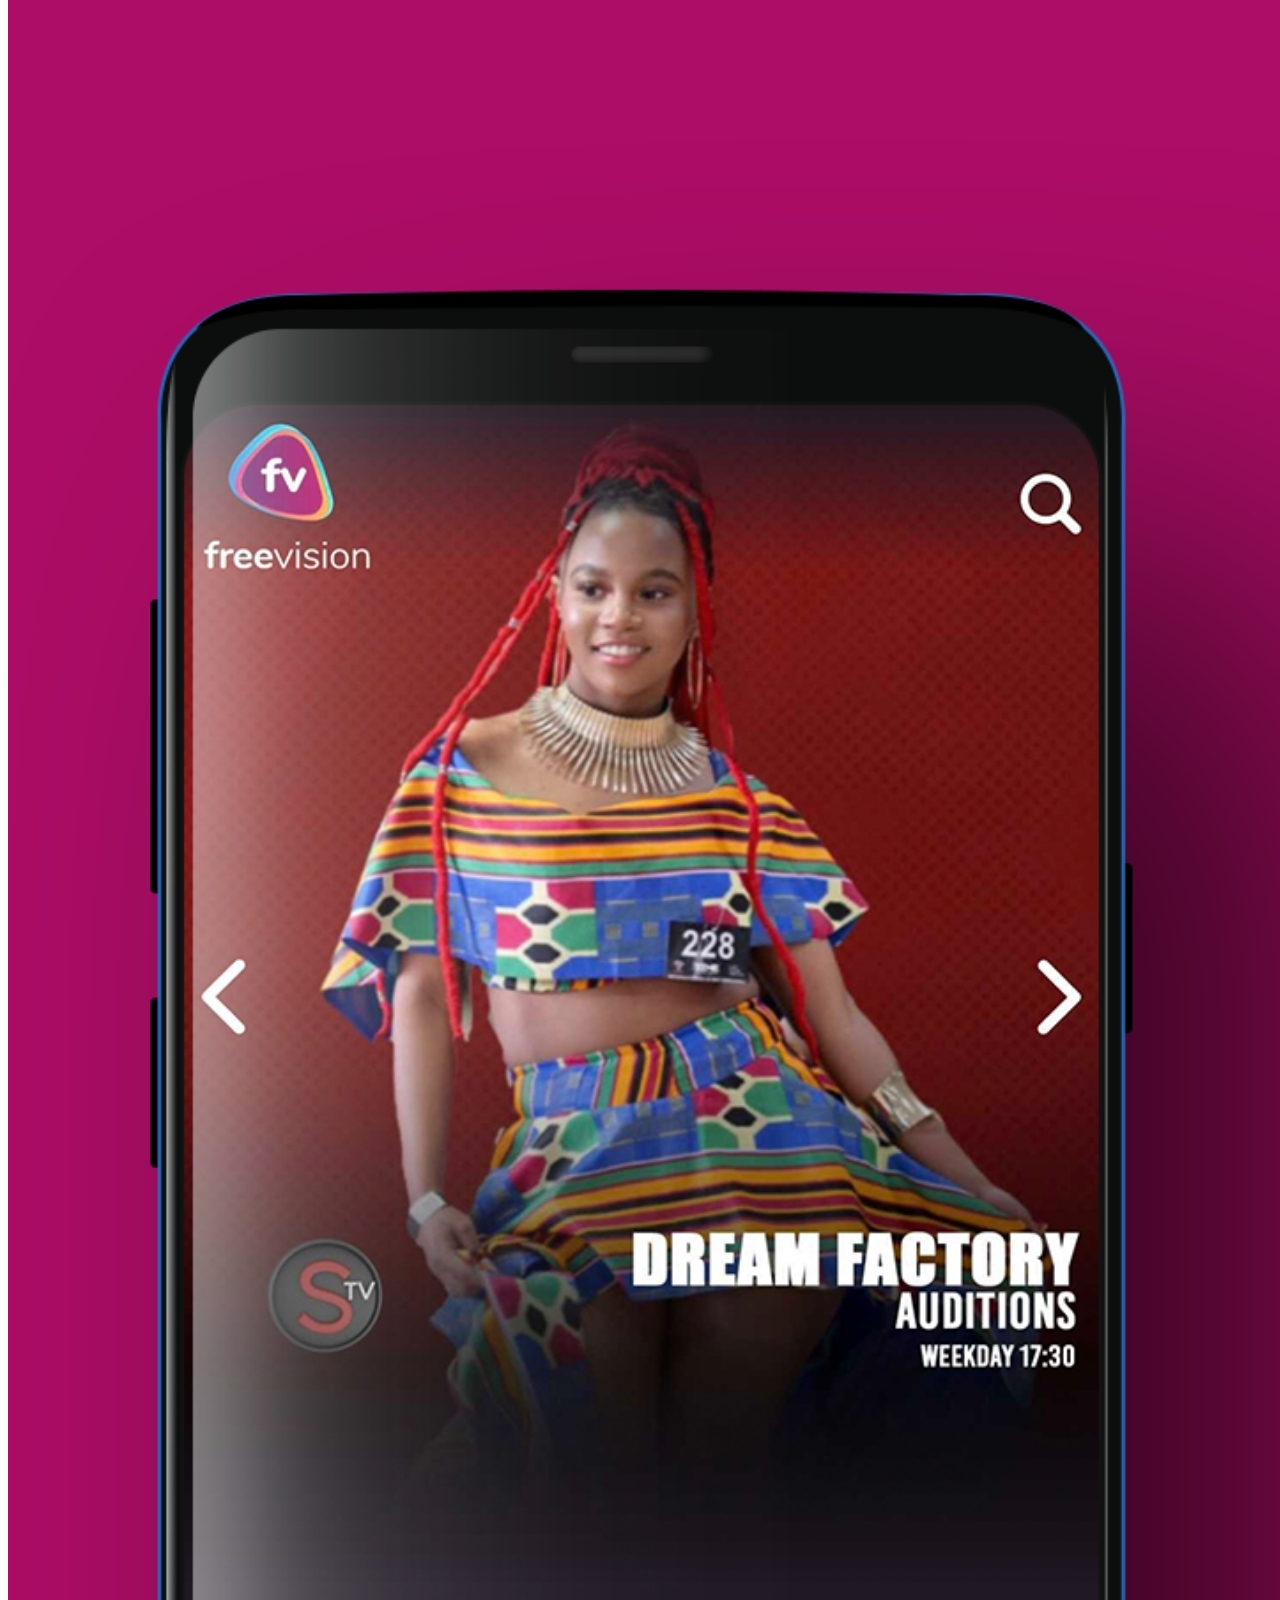
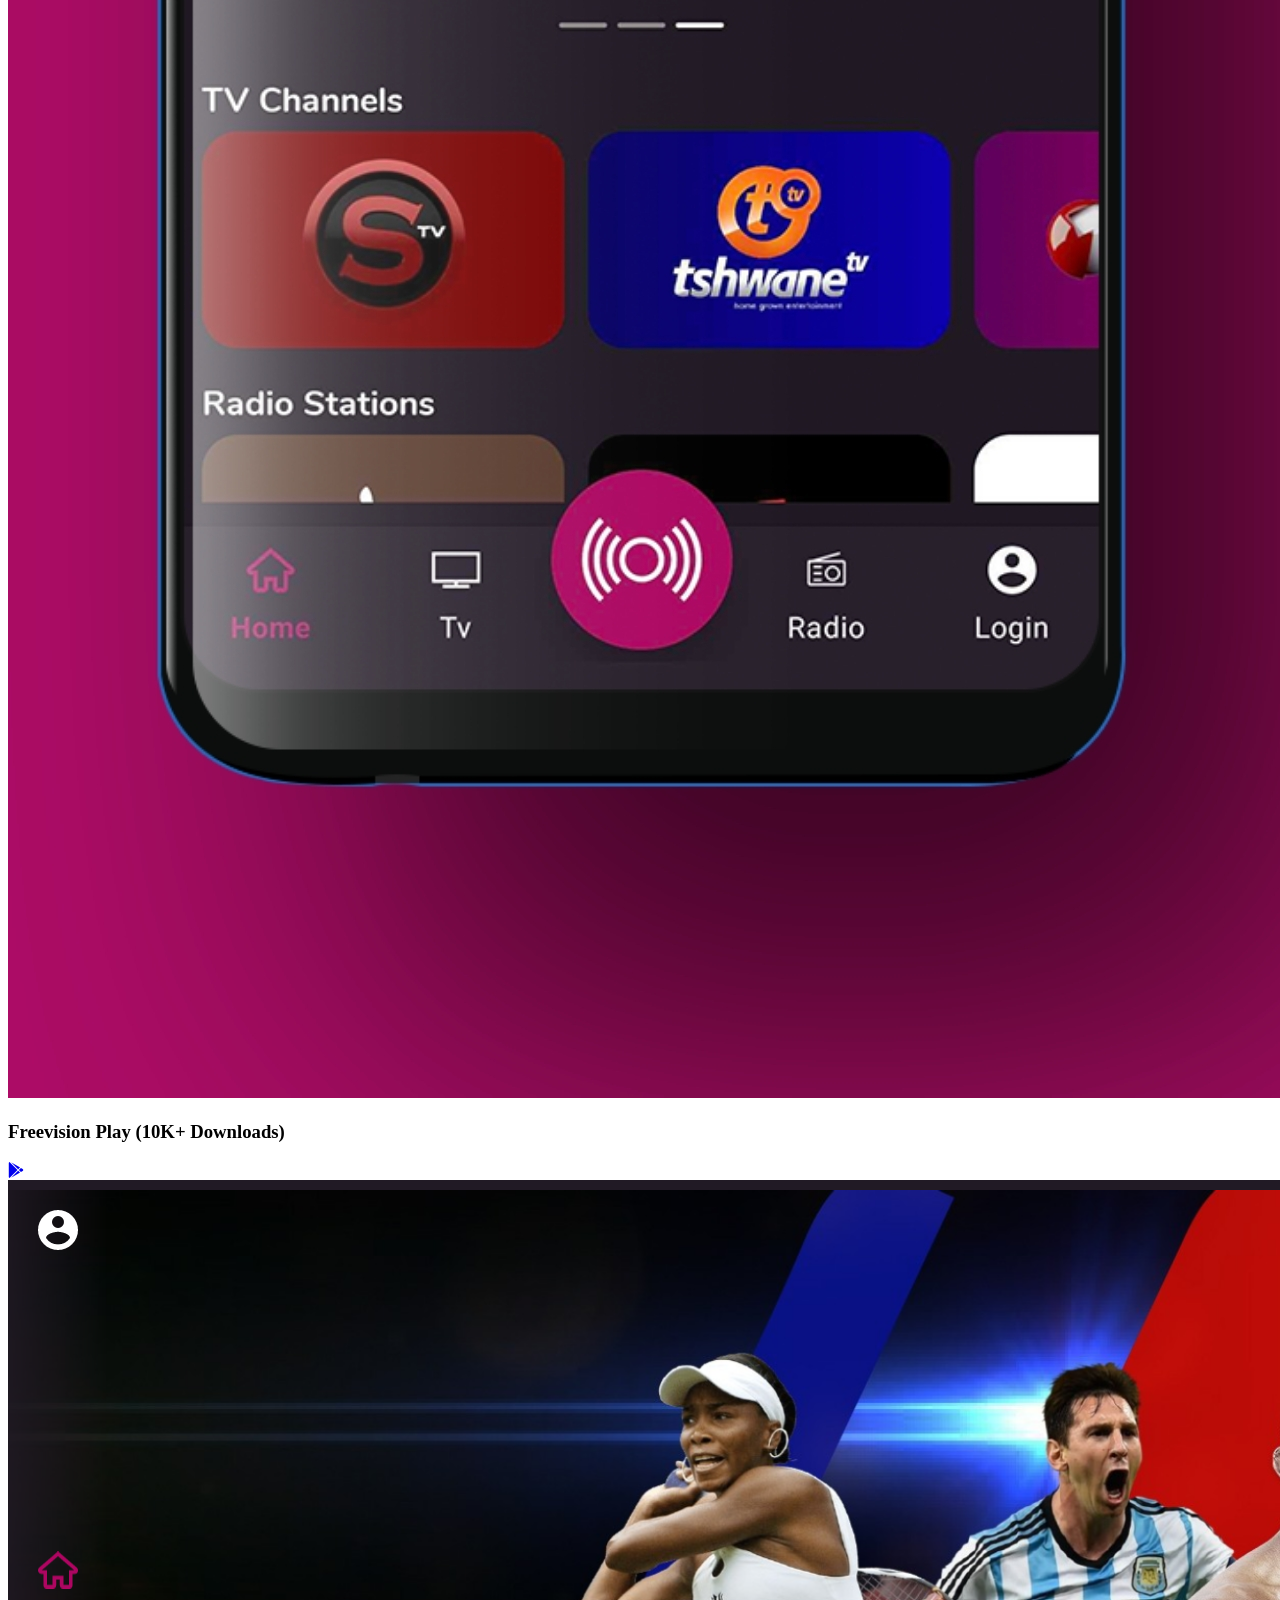
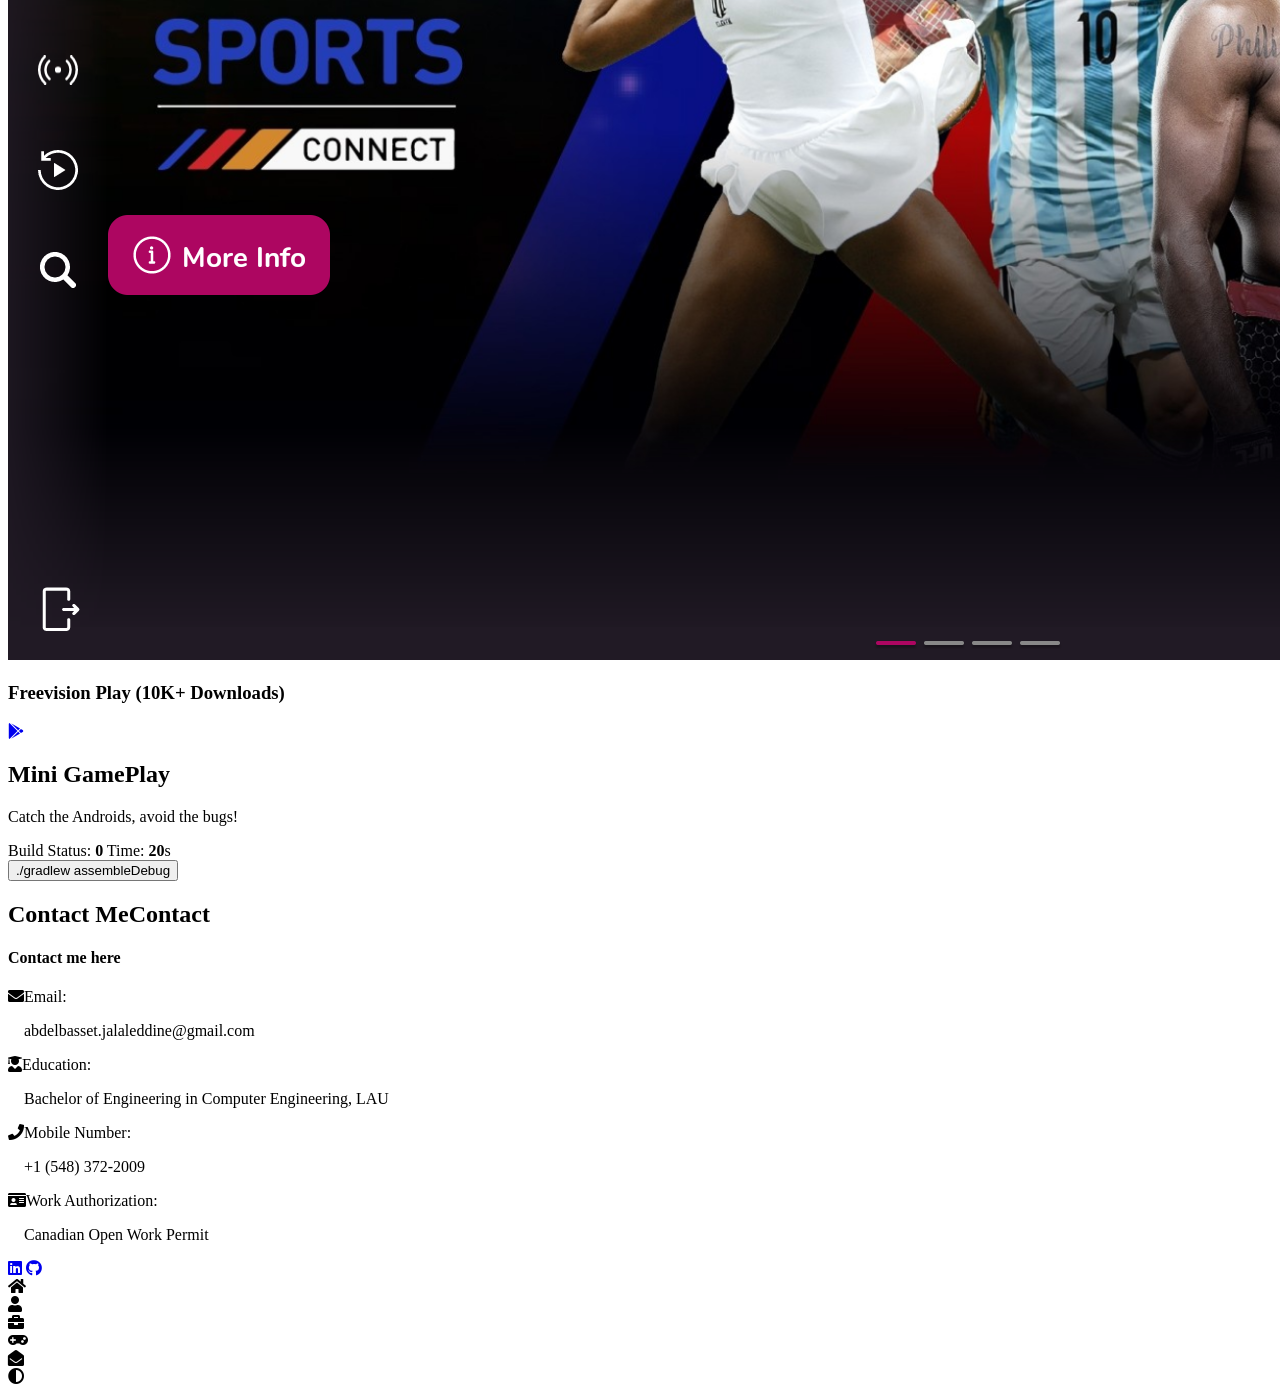
==== commit e082ee28: "added game" ====
--- a/index.html
+++ b/index.html
@@ -5,7 +5,7 @@
     <meta http-equiv="X-UA-Compatible" content="IE=edge">
     <meta name="viewport" content="width=device-width, initial-scale=1.0">
     <title>Abdelbasset's Portfolio</title>
-    <link rel="stylesheet" href="styles/styles.css">
+    <link rel="stylesheet" href="styles.css">
     <link rel="preconnect" href="https://fonts.googleapis.com/">
     <link rel="preconnect" href="https://fonts.gstatic.com/" crossorigin>
     <link rel="stylesheet" href="https://cdnjs.cloudflare.com/ajax/libs/font-awesome/5.15.4/css/all.min.css" crossorigin="anonymous" referrerpolicy="no-referrer"/>
@@ -248,6 +248,23 @@
             </div>
         </section>
 
+        <section class="container" id="game">
+            <div class="main-title">
+                <h2>Mini <span>Game</span><span class="bg-text">Play</span></h2>
+            </div>
+            <p class="port-text">Catch the Androids, avoid the bugs!</p>
+            <div id="gradle-game-container">
+                <div id="ui-overlay">
+                    <span>Build Status: <b id="build-score">0</b></span>
+                    <span>Time: <b id="build-timer">20</b>s</span>
+                </div>
+                
+                <div id="game-field">
+                    <button id="build-btn" onclick="startBuild()">./gradlew assembleDebug</button>
+                </div>
+            </div>
+        </section>
+
         <section class="container contact" id="contact">
             <div class="contact-container">
                 <div class="main-title">
@@ -290,6 +307,7 @@
         <div class="control active-btn" data-id="home"><i class="fas fa-home"></i></div>
         <div class="control" data-id="about"><i class="fas fa-user"></i></div>
         <div class="control" data-id="portfolio"><i class="fas fa-briefcase"></i></div>
+        <div class="control" data-id="game"><i class="fas fa-gamepad"></i></div>
         <div class="control" data-id="contact"><i class="fas fa-envelope-open"></i></div>
     </div>
 
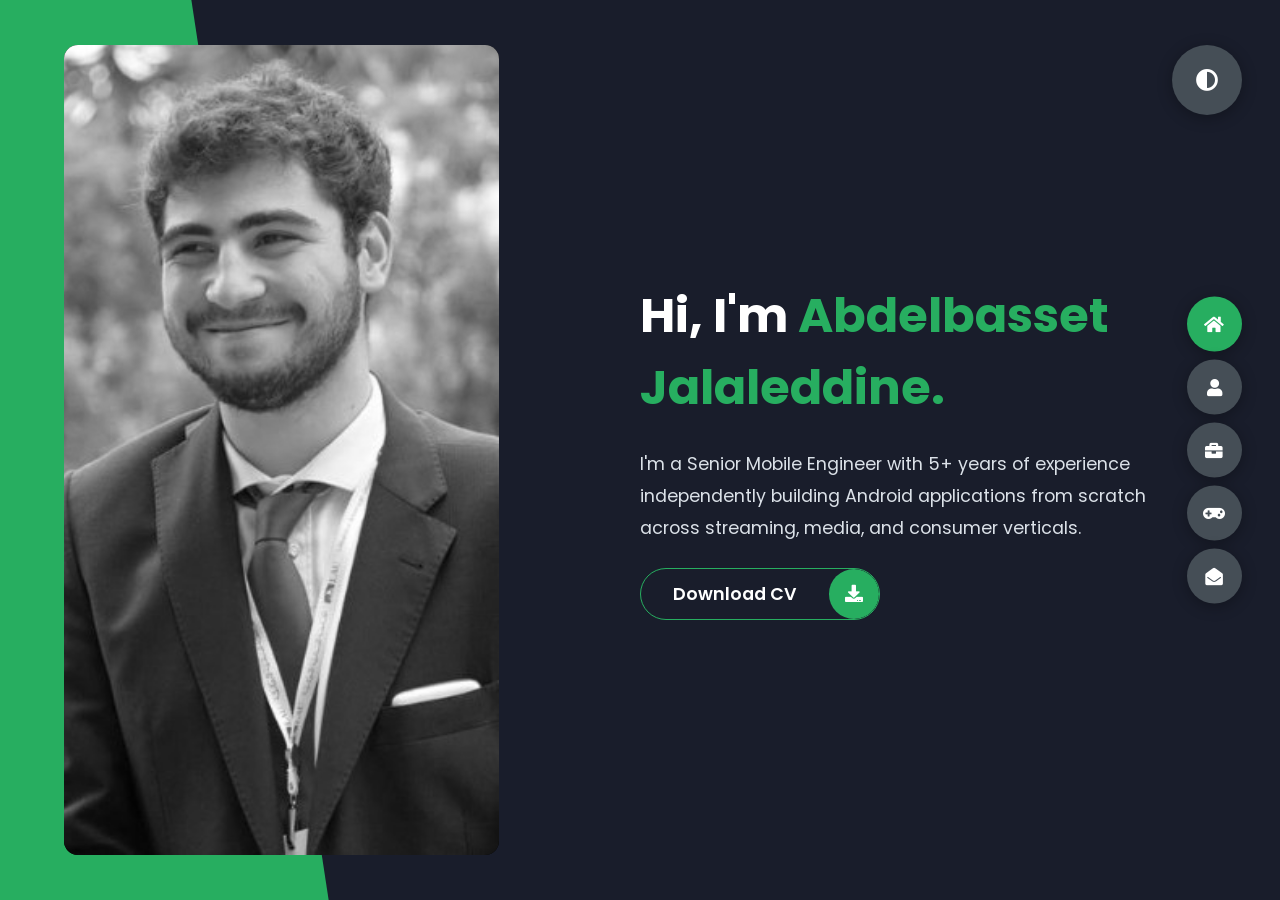
==== commit 6dc299fb: "fixed css" ====
--- a/index.html
+++ b/index.html
@@ -5,7 +5,7 @@
     <meta http-equiv="X-UA-Compatible" content="IE=edge">
     <meta name="viewport" content="width=device-width, initial-scale=1.0">
     <title>Abdelbasset's Portfolio</title>
-    <link rel="stylesheet" href="styles.css">
+    <link rel="stylesheet" href="styles/styles.css">
     <link rel="preconnect" href="https://fonts.googleapis.com/">
     <link rel="preconnect" href="https://fonts.gstatic.com/" crossorigin>
     <link rel="stylesheet" href="https://cdnjs.cloudflare.com/ajax/libs/font-awesome/5.15.4/css/all.min.css" crossorigin="anonymous" referrerpolicy="no-referrer"/>
--- a/styles/styles.css
+++ b/styles/styles.css
@@ -0,0 +1,677 @@
+/* ===== CSS VARIABLES ===== */
+:root {
+    --color-primary: #191d2b;
+    --color-secondary: #27AE60;
+    --color-white: #FFFFFF;
+    --color-black: #000;
+    --color-grey0: #f8f8f8;
+    --color-grey-1: #dbe1e8;
+    --color-grey-2: #b2becd;
+    --color-grey-3: #6c7983;
+    --color-grey-4: #454e56;
+    --color-grey-5: #2a2e35;
+    --color-grey-6: #12181b;
+    --br-sm-2: 14px;
+    --box-shadow-1: 0 3px 15px rgba(0,0,0,.3);
+}
+
+.light-mode {
+    --color-primary: #FFFFFF;
+    --color-secondary: #F56692;
+    --color-white: #454e56;
+    --color-black: #000;
+    --color-grey0: #f8f8f8;
+    --color-grey-1: #6c7983;
+    --color-grey-2: #6c7983;
+    --color-grey-3: #6c7983;
+    --color-grey-4: #454e56;
+    --color-grey-5: #f8f8f8;
+    --color-grey-6: #12181b;
+}
+
+* {
+    margin: 0;
+    padding: 0;
+    box-sizing: border-box;
+    list-style: none;
+}
+
+body {
+    background-color: var(--color-primary);
+    font-family: 'Poppins', sans-serif;
+    font-size: 1.1rem;
+    color: var(--color-white);
+    transition: all .4s ease-in-out;
+}
+
+a {
+    display: inline-block;
+    text-decoration: none;
+    color: inherit;
+}
+
+header { min-height: 100vh; color: var(--color-white); }
+section { min-height: 100vh; width: 100%; }
+
+::-webkit-scrollbar { width: 6px; }
+::-webkit-scrollbar-track { background: var(--color-grey-5); }
+::-webkit-scrollbar-thumb { background: var(--color-secondary); border-radius: 10px; }
+
+/* ===== CONTAINER / SECTION SWITCHING ===== */
+.container {
+    display: none;
+    transform: translateY(-100%) scale(0);
+    transition: all .4s ease-in-out;
+    background-color: var(--color-primary);
+}
+
+.container.active {
+    display: block;
+    animation: appear .4s ease-in-out;
+    transform: translateY(0) scaleY(1);
+}
+
+@keyframes appear {
+    0% { transform: translateY(-100%) scaleX(0); opacity: 0; }
+    100% { transform: translateY(0) scaleX(1); opacity: 1; }
+}
+
+/* ===== CONTROLS (Side Nav) ===== */
+.controls {
+    position: fixed;
+    z-index: 10;
+    top: 50%;
+    right: 3%;
+    display: flex;
+    flex-direction: column;
+    align-items: center;
+    justify-content: center;
+    transform: translateY(-50%);
+    gap: .5rem;
+}
+
+.controls .control {
+    padding: 1rem;
+    cursor: pointer;
+    background-color: var(--color-grey-4);
+    width: 55px;
+    height: 55px;
+    border-radius: 50%;
+    display: flex;
+    justify-content: center;
+    align-items: center;
+    box-shadow: var(--box-shadow-1);
+    transition: all .4s ease-in-out;
+}
+
+.controls .control:hover { background-color: var(--color-secondary); color: var(--color-white); }
+.controls .active-btn { background-color: var(--color-secondary); color: var(--color-white); }
+
+/* ===== THEME BUTTON ===== */
+.theme-btn {
+    top: 5%;
+    right: 3%;
+    width: 70px;
+    height: 70px;
+    border-radius: 50%;
+    background-color: var(--color-grey-4);
+    position: fixed;
+    cursor: pointer;
+    display: flex;
+    justify-content: center;
+    align-items: center;
+    box-shadow: var(--box-shadow-1);
+    transition: all .4s ease-in-out;
+    z-index: 10;
+}
+
+.theme-btn:hover { background-color: var(--color-secondary); }
+.theme-btn i { font-size: 1.4rem; color: var(--color-white); pointer-events: none; }
+
+/* ===== HEADER ===== */
+.header { overflow: hidden; padding: 0 !important; }
+
+.header-content {
+    display: grid;
+    grid-template-columns: repeat(2, 1fr);
+    min-height: 100vh;
+}
+
+.left-header {
+    display: flex;
+    align-items: center;
+    position: relative;
+}
+
+.h-shape {
+    transition: all .4s ease-in-out;
+    width: 65%;
+    height: 100%;
+    background-color: var(--color-secondary);
+    position: absolute;
+    left: 0;
+    top: 0;
+    z-index: -1;
+    clip-path: polygon(0 0, 46% 0, 79% 100%, 0% 100%);
+}
+
+.left-header .image {
+    border-radius: var(--br-sm-2);
+    height: 90%;
+    width: 68%;
+    margin-left: 4rem;
+    background-color: var(--color-black);
+    transition: all .4s ease-in-out;
+}
+
+.left-header .image img {
+    width: 100%;
+    height: 100%;
+    object-fit: cover;
+    transition: all .4s ease-in-out;
+    filter: grayscale(100%);
+    border-radius: var(--br-sm-2);
+}
+
+.left-header .image img:hover {
+    filter: grayscale(0);
+    transform: scale(1.03);
+}
+
+.right-header {
+    display: flex;
+    flex-direction: column;
+    justify-content: center;
+    padding-right: 18%;
+}
+
+.right-header .name { font-size: 3rem; }
+.right-header .name span { color: var(--color-secondary); }
+.right-header p { margin: 1.5rem 0; line-height: 2rem; color: var(--color-grey-1); }
+
+/* ===== BUTTONS ===== */
+.btn-con { display: flex; align-self: flex-start; }
+
+.main-btn {
+    border-radius: 30px;
+    color: inherit;
+    font-weight: 600;
+    position: relative;
+    border: 1px solid var(--color-secondary);
+    display: flex;
+    align-self: flex-start;
+    align-items: center;
+    overflow: hidden;
+}
+
+.main-btn .btn-text { padding: .75rem 2rem; }
+
+.main-btn .btn-icon {
+    background-color: var(--color-secondary);
+    display: flex;
+    align-items: center;
+    justify-content: center;
+    border-radius: 50%;
+    padding: 1rem;
+}
+
+.main-btn::before {
+    content: "";
+    position: absolute;
+    top: 0;
+    right: 0;
+    transform: translateX(100%);
+    transition: all .4s ease-out;
+    width: 100%;
+    height: 100%;
+    background-color: var(--color-secondary);
+    z-index: -1;
+    border-radius: 30px;
+}
+
+.main-btn:hover::before { transform: translateX(0); }
+.main-btn:hover { color: var(--color-white); }
+
+/* ===== SECTION TITLES ===== */
+.main-title { text-align: center; padding: 3.5rem 0 0; }
+
+.main-title h2 {
+    position: relative;
+    text-transform: uppercase;
+    font-size: 4rem;
+}
+
+.main-title h2 span { color: var(--color-secondary); }
+
+.main-title h2 .bg-text {
+    position: absolute;
+    top: 50%;
+    left: 50%;
+    color: var(--color-grey-5);
+    transition: all .4s ease-in-out;
+    z-index: -1;
+    transform: translate(-50%, -50%);
+    font-weight: 800;
+    font-size: 6.3rem;
+}
+
+/* ===== ABOUT ===== */
+.about-container {
+    display: grid;
+    grid-template-columns: repeat(2, 1fr);
+    padding: 3.5rem 4rem;
+}
+
+.about-container .right-about {
+    display: grid;
+    grid-template-columns: repeat(2, 1fr);
+    gap: 2rem;
+}
+
+.about-item {
+    border: 1px solid var(--color-grey-5);
+    border-radius: 5px;
+    transition: all .4s ease-in-out;
+    box-shadow: 1px 2px 15px rgba(0,0,0,.1);
+}
+
+.about-item:hover {
+    cursor: default;
+    background-color: var(--color-secondary);
+    border: 1px solid var(--color-secondary);
+    box-shadow: 1px 4px 15px rgba(0,0,0,.32);
+}
+
+.about-item .abt-text {
+    padding: 1.5rem;
+    display: flex;
+    flex-direction: column;
+}
+
+.about-item .abt-text .large-text {
+    font-size: 3rem;
+    font-weight: 700;
+    color: var(--color-secondary);
+}
+
+.about-item:hover .large-text { color: var(--color-primary); }
+
+.about-item .abt-text .small-text {
+    padding-left: .5rem;
+    position: relative;
+    text-transform: uppercase;
+    font-size: .85rem;
+    color: var(--color-grey-1);
+    letter-spacing: 2px;
+}
+
+.about-item:hover .small-text { color: var(--color-primary); }
+
+.about-item .abt-text .small-text::before {
+    content: '';
+    position: absolute;
+    left: 0;
+    top: 15%;
+    width: 2px;
+    height: 70%;
+    background-color: var(--color-grey-5);
+}
+
+.left-about { padding-right: 5rem; }
+.left-about h4 { font-size: 2rem; text-transform: uppercase; color: var(--color-white); }
+.left-about p { line-height: 2rem; padding: 1rem; color: var(--color-grey-1); }
+
+/* ===== SKILLS ===== */
+.about-stats { padding-bottom: 4rem; }
+
+.stat-title {
+    text-transform: uppercase;
+    font-size: 1.4rem;
+    text-align: center;
+    padding: 3.5rem 0;
+    position: relative;
+}
+
+.stat-title::before {
+    content: '';
+    position: absolute;
+    left: 50%;
+    top: 0;
+    width: 40%;
+    height: 1px;
+    background-color: var(--color-grey-5);
+    transform: translateX(-50%);
+}
+
+.progress-bars {
+    display: grid;
+    grid-template-columns: repeat(2, 1fr);
+    gap: 2rem;
+    padding: 0 4rem;
+}
+
+.progress-bar { display: flex; flex-direction: column; }
+.prog-title { text-transform: uppercase; font-weight: 500; }
+.progress-con { display: flex; align-items: center; }
+.prog-text { color: var(--color-grey-2); padding-right: .5rem; }
+
+.progress {
+    flex: 1;
+    background-color: var(--color-grey-4);
+    border-radius: 10px;
+    height: 0.45rem;
+    overflow: hidden;
+}
+
+.progress span {
+    display: block;
+    height: 100%;
+    border-radius: 10px;
+    background-color: var(--color-secondary);
+    transition: width 1s ease-in-out;
+}
+
+.progress .html { width: 80%; }
+.progress .css { width: 80%; }
+.progress .js { width: 75%; }
+.progress .react { width: 75%; }
+.progress .android { width: 90%; }
+.progress .ios { width: 70%; }
+
+/* ===== TIMELINE ===== */
+.timeline {
+    display: grid;
+    grid-template-columns: repeat(2, 1fr);
+    padding-bottom: 3rem;
+}
+
+.timeline-item {
+    position: relative;
+    padding: 3rem 2rem;
+    border-top: 1px solid var(--color-grey-5);
+}
+
+.timeline-item:last-child { border-bottom: 1px solid var(--color-grey-5); }
+
+.timeline-item .tl-icon {
+    position: absolute;
+    left: -27px;
+    top: 20px;
+    background-color: var(--color-secondary);
+    width: 50px;
+    height: 50px;
+    border-radius: 50%;
+    display: flex;
+    align-items: center;
+    justify-content: center;
+    font-size: 1.3rem;
+}
+
+.timeline-item:nth-child(odd) {
+    border-right: 1px solid var(--color-grey-5);
+    padding-right: 4rem;
+}
+
+.timeline-item:nth-child(even) { padding-left: 4rem; }
+
+.timeline-item:nth-child(odd) .tl-icon { right: -27px; left: auto; }
+
+.timeline-item .tl-duration {
+    padding: .2rem .6rem;
+    background-color: var(--color-grey-5);
+    border-radius: 15px;
+    display: inline-block;
+    font-size: .85rem;
+    text-transform: uppercase;
+    font-weight: 500;
+}
+
+.timeline-item h5 {
+    padding: 1rem 0;
+    text-transform: uppercase;
+    font-size: 1.3rem;
+    font-weight: 600;
+}
+
+.timeline-item h5 span { color: var(--color-grey-3); font-weight: 500; }
+.timeline-item p { color: var(--color-grey-2); line-height: 1.8rem; }
+
+/* ===== PORTFOLIO ===== */
+.port-text { padding: 2rem 0; text-align: center; color: var(--color-grey-2); }
+
+.portfolios {
+    display: grid;
+    grid-template-columns: repeat(3, 1fr);
+    gap: 2rem;
+    padding: 0 4rem 5rem;
+}
+
+.portfolio-item {
+    position: relative;
+    border-radius: 15px;
+    overflow: hidden;
+    cursor: pointer;
+}
+
+.portfolio-item .image {
+    width: 100%;
+    height: 300px;
+    overflow: hidden;
+    border-radius: 15px;
+}
+
+.portfolio-item .image img {
+    width: 100%;
+    height: 100%;
+    object-fit: cover;
+    transition: all .4s ease-in-out;
+}
+
+.portfolio-item:hover .image img {
+    transform: scale(1.1);
+    filter: blur(4px);
+}
+
+.portfolio-item .hover-items {
+    width: 100%;
+    height: 100%;
+    background-color: var(--color-secondary);
+    position: absolute;
+    left: 0;
+    top: 0;
+    border-radius: 15px;
+    display: flex;
+    justify-content: center;
+    align-items: center;
+    flex-direction: column;
+    opacity: 0;
+    transform: scale(0);
+    transition: all .4s ease-in-out;
+}
+
+.portfolio-item:hover .hover-items { opacity: 1; transform: scale(1); }
+.portfolio-item .hover-items h3 { font-size: 1.5rem; color: var(--color-white); margin-bottom: 1.5rem; }
+
+.portfolio-item .hover-items .icons {
+    display: flex;
+    justify-content: center;
+    align-items: center;
+}
+
+.portfolio-item .hover-items .icons .icon {
+    background-color: var(--color-primary);
+    border-radius: 50%;
+    width: 50px;
+    height: 50px;
+    display: flex;
+    align-items: center;
+    justify-content: center;
+    margin: 0 1rem;
+    cursor: pointer;
+    transition: all .4s ease-in-out;
+}
+
+.portfolio-item .hover-items .icons .icon i {
+    font-size: 1.5rem;
+    color: var(--color-white);
+    margin: 0 1rem;
+}
+
+.portfolio-item .hover-items .icons .icon:hover { background-color: var(--color-white); }
+.portfolio-item .hover-items .icons .icon:hover i { color: var(--color-primary); }
+
+/* ===== CONTACT ===== */
+.contact-container { padding: 0 4rem 4rem; }
+.contact-content-con { display: flex; padding-top: 3.5rem; gap: 2rem; }
+.left-contact h4 { margin-top: 1rem; font-size: 2rem; text-transform: uppercase; }
+
+.contact-info { padding: 1.5rem 0; }
+
+.contact-item {
+    display: flex;
+    align-items: center;
+    justify-content: space-between;
+    padding: .5rem 0;
+    border-bottom: 1px solid var(--color-grey-5);
+}
+
+.contact-item p { margin: .5rem 0; padding: .1rem; color: var(--color-grey-1); }
+
+.contact-item .icon { display: flex; align-items: center; gap: .5rem; }
+
+.contact-item .icon span {
+    background-color: var(--color-secondary);
+    color: var(--color-white);
+    padding: .2rem 1rem;
+    border-radius: 15px;
+    font-size: .85rem;
+}
+
+.contact-item .icon i { font-size: 1.3rem; color: var(--color-secondary); }
+
+.contact-icons { display: flex; margin-top: 2rem; }
+.contact-icon { display: flex; gap: 1.5rem; }
+
+.contact-icon a {
+    display: flex;
+    align-items: center;
+    color: var(--color-white);
+    gap: .5rem;
+    font-size: 2.5rem;
+    transition: all .4s ease-in-out;
+}
+
+.contact-icon a:hover { color: var(--color-secondary); }
+
+/* ===== RESPONSIVE ===== */
+@media screen and (max-width: 1200px) {
+    .main-title h2 { font-size: 3rem; }
+    .main-title h2 .bg-text { font-size: 4.5rem; }
+    .right-header { padding-right: 6%; }
+}
+
+@media screen and (max-width: 900px) {
+    .header-content { grid-template-columns: 1fr; }
+    .left-header { display: none; }
+    .right-header { padding: 4rem 2rem; padding-top: 8rem; }
+    .right-header .name { font-size: 2.5rem; }
+    .about-container { grid-template-columns: 1fr; padding: 2rem; }
+    .left-about { padding-right: 0; margin-bottom: 2rem; }
+    .about-container .right-about { grid-template-columns: repeat(2, 1fr); }
+    .progress-bars { grid-template-columns: 1fr; padding: 0 2rem; }
+    .timeline { grid-template-columns: 1fr; }
+    .timeline-item:nth-child(odd) { border-right: none; padding-right: 2rem; }
+    .timeline-item:nth-child(even) { padding-left: 2rem; }
+    .portfolios { grid-template-columns: repeat(2, 1fr); padding: 0 2rem 5rem; }
+    .controls {
+        top: auto;
+        bottom: 0;
+        left: 50%;
+        right: auto;
+        transform: translateX(-50%);
+        flex-direction: row;
+        background-color: var(--color-grey-5);
+        padding: .5rem 1rem;
+        border-radius: 20px 20px 0 0;
+        width: 100%;
+        justify-content: space-around;
+        box-shadow: 0 -3px 15px rgba(0,0,0,.3);
+    }
+    .contact-content-con { flex-direction: column; }
+    .contact-container { padding: 0 2rem 6rem; }
+    .main-title h2 { font-size: 2.5rem; }
+    .main-title h2 .bg-text { font-size: 4rem; }
+}
+
+@media screen and (max-width: 600px) {
+    .portfolios { grid-template-columns: 1fr; }
+    .about-container .right-about { grid-template-columns: 1fr; }
+    .right-header .name { font-size: 2rem; }
+}
+
+/* ===== GAME SECTION ===== */
+#gradle-game-container {
+    width: 100%;
+    max-width: 600px;
+    margin: 20px auto;
+    background: #073042; /* Android Navy */
+    border: 3px solid #3DDC84;
+    border-radius: 12px;
+    overflow: hidden;
+    font-family: 'monospace';
+    box-shadow: var(--box-shadow-1);
+}
+
+#ui-overlay {
+    display: flex;
+    justify-content: space-between;
+    padding: 15px;
+    background: rgba(0,0,0,0.2);
+    color: #3DDC84;
+    border-bottom: 1px solid #3DDC84;
+    font-size: 1.2rem;
+}
+
+#game-field {
+    width: 100%;
+    height: 400px; /* Fixed Height so it doesn't collapse */
+    position: relative; 
+    overflow: hidden;
+}
+
+#build-btn {
+    position: absolute;
+    top: 50%;
+    left: 50%;
+    transform: translate(-50%, -50%);
+    padding: 12px 24px;
+    background: #3DDC84;
+    color: #073042;
+    border: none;
+    border-radius: 4px;
+    cursor: pointer;
+    font-weight: bold;
+    font-size: 1.1rem;
+    z-index: 100;
+    transition: all .3s ease;
+}
+
+#build-btn:hover {
+    background: #fff;
+    color: #073042;
+}
+
+.resource {
+    position: absolute;
+    font-size: 40px;
+    cursor: pointer;
+    user-select: none;
+    z-index: 50;
+    line-height: 1;
+    /* Ensure the hit-box is easy to click */
+    width: 50px;
+    height: 50px;
+    display: flex;
+    align-items: center;
+    justify-content: center;
+}
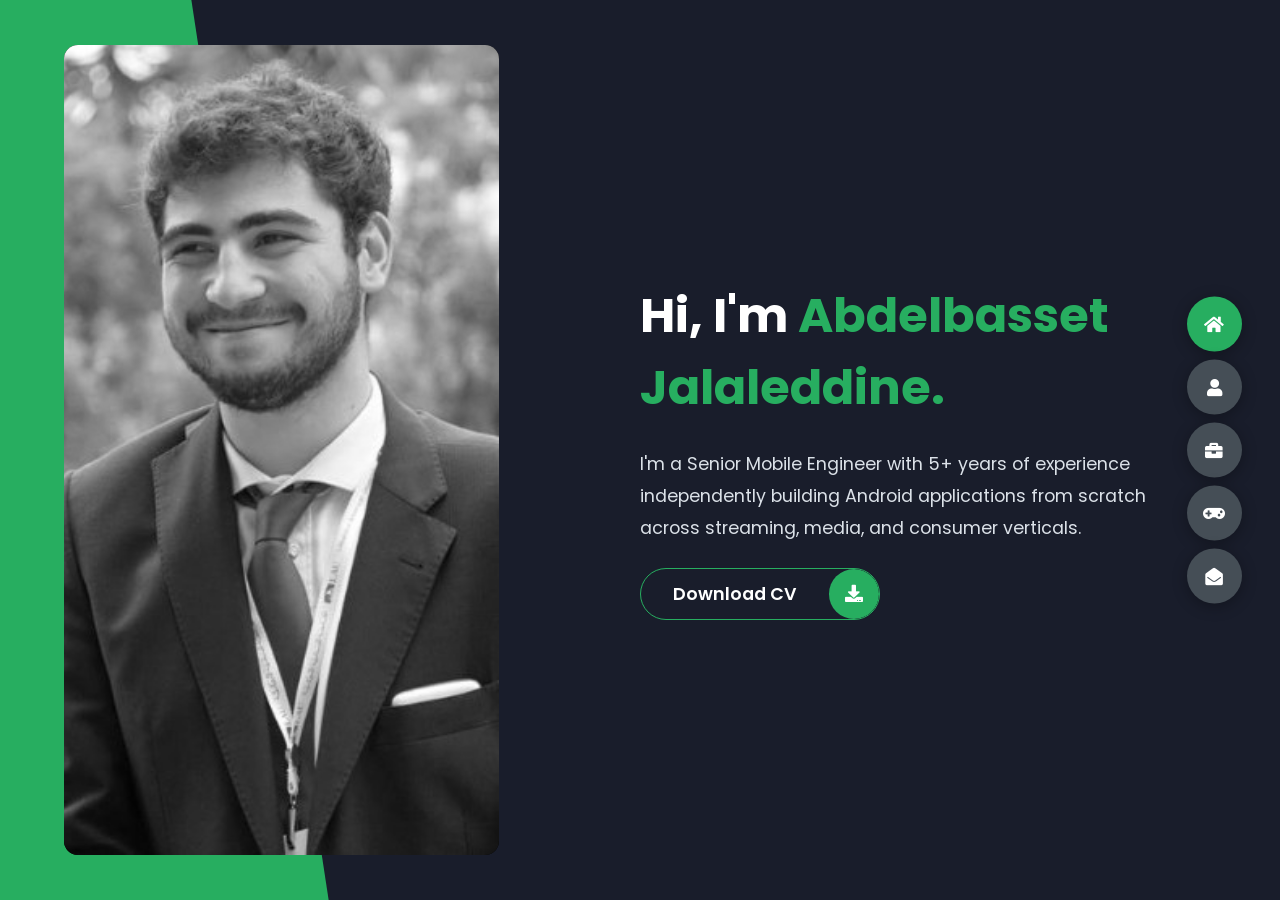
==== commit 1d600b46: "remove light theme" ====
--- a/index.html
+++ b/index.html
@@ -310,9 +310,6 @@
         <div class="control" data-id="game"><i class="fas fa-gamepad"></i></div>
         <div class="control" data-id="contact"><i class="fas fa-envelope-open"></i></div>
     </div>
-
-    <div class="theme-btn"><i class="fas fa-adjust"></i></div>
-
     <script src="app.js"></script>
 </body>
 </html>
--- a/styles/styles.css
+++ b/styles/styles.css
@@ -13,20 +13,6 @@
     --color-grey-6: #12181b;
     --br-sm-2: 14px;
     --box-shadow-1: 0 3px 15px rgba(0,0,0,.3);
-}
-
-.light-mode {
-    --color-primary: #FFFFFF;
-    --color-secondary: #F56692;
-    --color-white: #454e56;
-    --color-black: #000;
-    --color-grey0: #f8f8f8;
-    --color-grey-1: #6c7983;
-    --color-grey-2: #6c7983;
-    --color-grey-3: #6c7983;
-    --color-grey-4: #454e56;
-    --color-grey-5: #f8f8f8;
-    --color-grey-6: #12181b;
 }
 
 * {
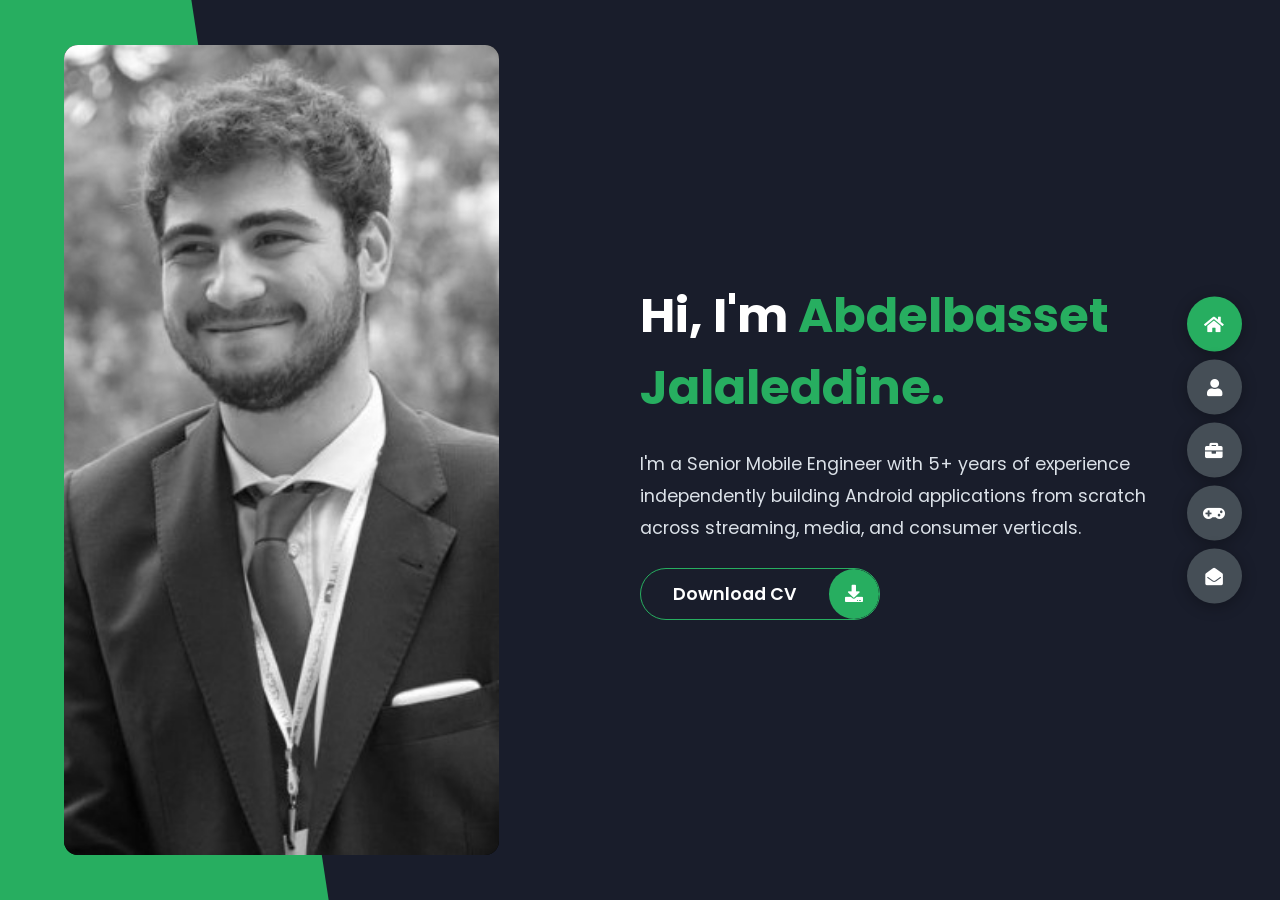
==== commit 27fdc288: "added google indexing" ====
--- a/index.html
+++ b/index.html
@@ -10,6 +10,7 @@
     <link rel="preconnect" href="https://fonts.gstatic.com/" crossorigin>
     <link rel="stylesheet" href="https://cdnjs.cloudflare.com/ajax/libs/font-awesome/5.15.4/css/all.min.css" crossorigin="anonymous" referrerpolicy="no-referrer"/>
     <link href="https://fonts.googleapis.com/css2?family=Poppins:wght@400;500;600;700;800&display=swap" rel="stylesheet">
+    <meta name="google-site-verification" content="24O2RrldktQnjhH6gHpmw5i8frQPtVLZo_TBitElaJ4" />
 </head>
 <body class="main-content">
 
